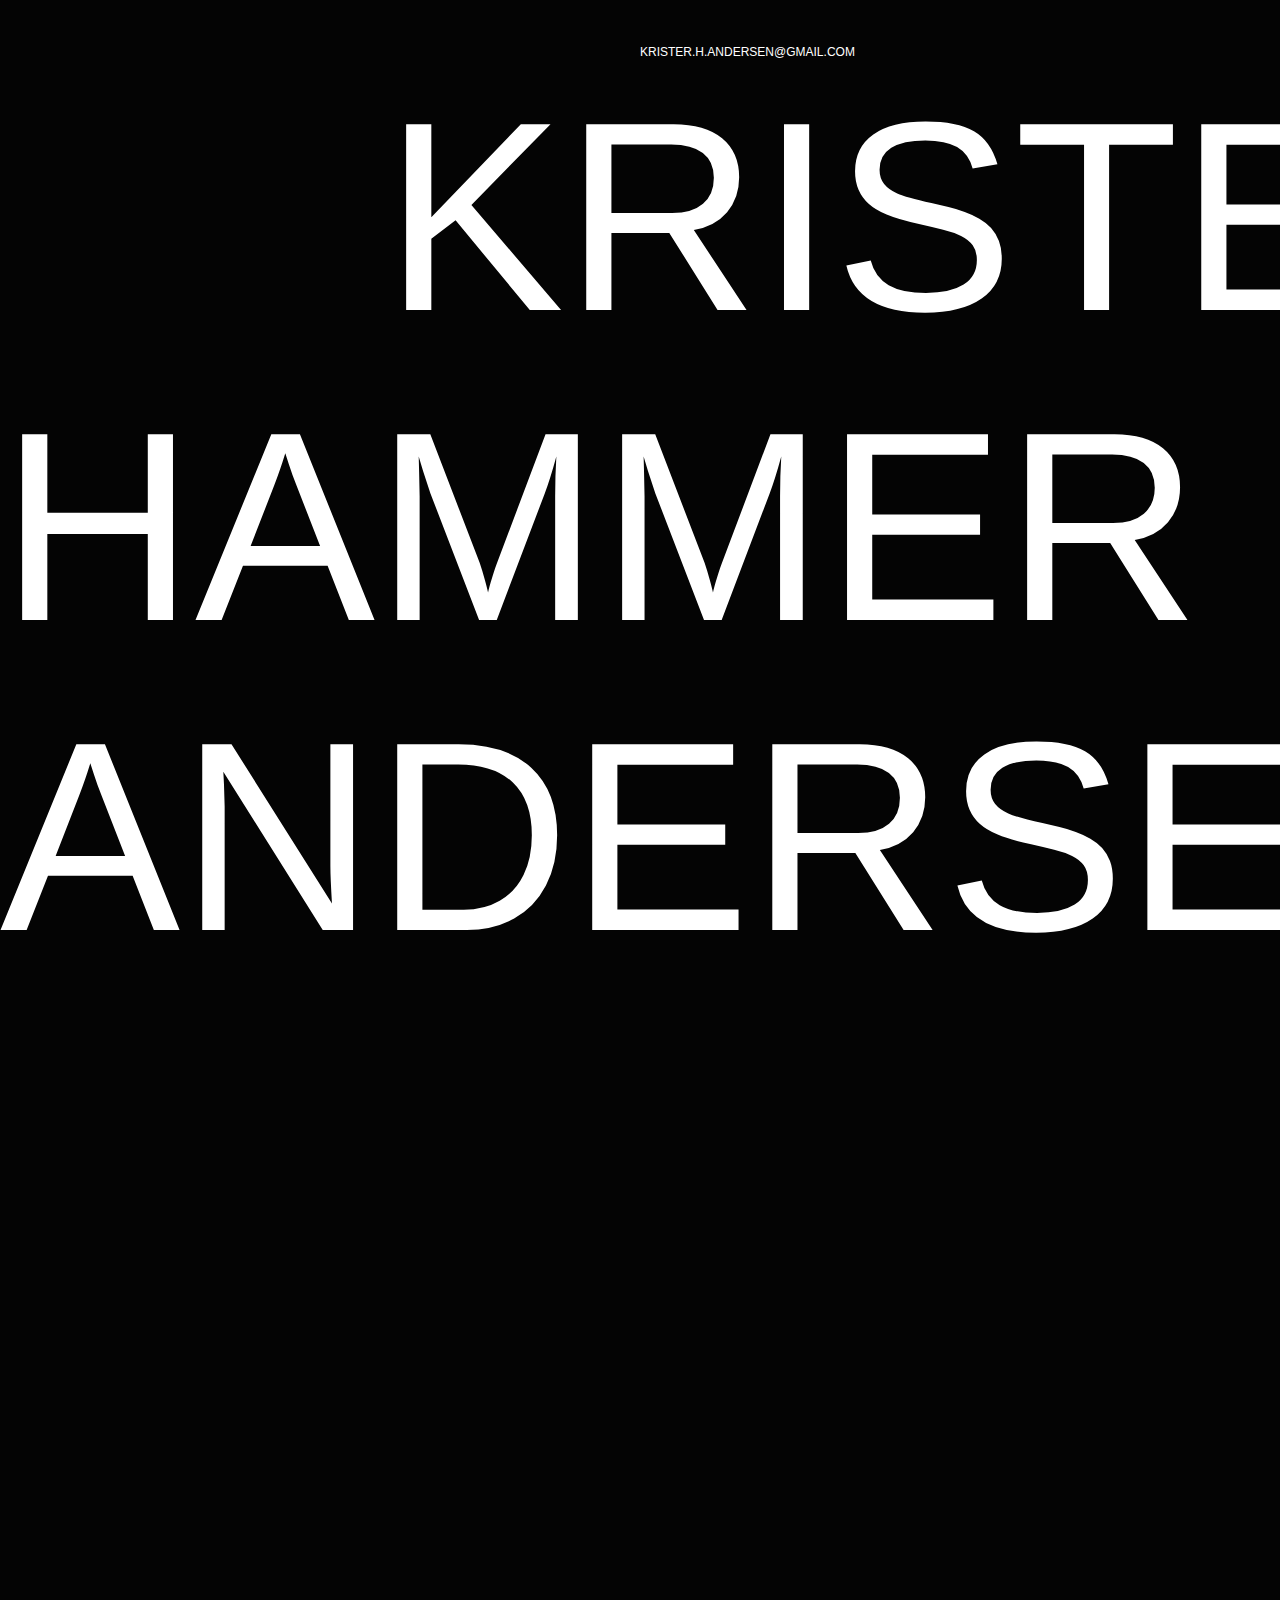
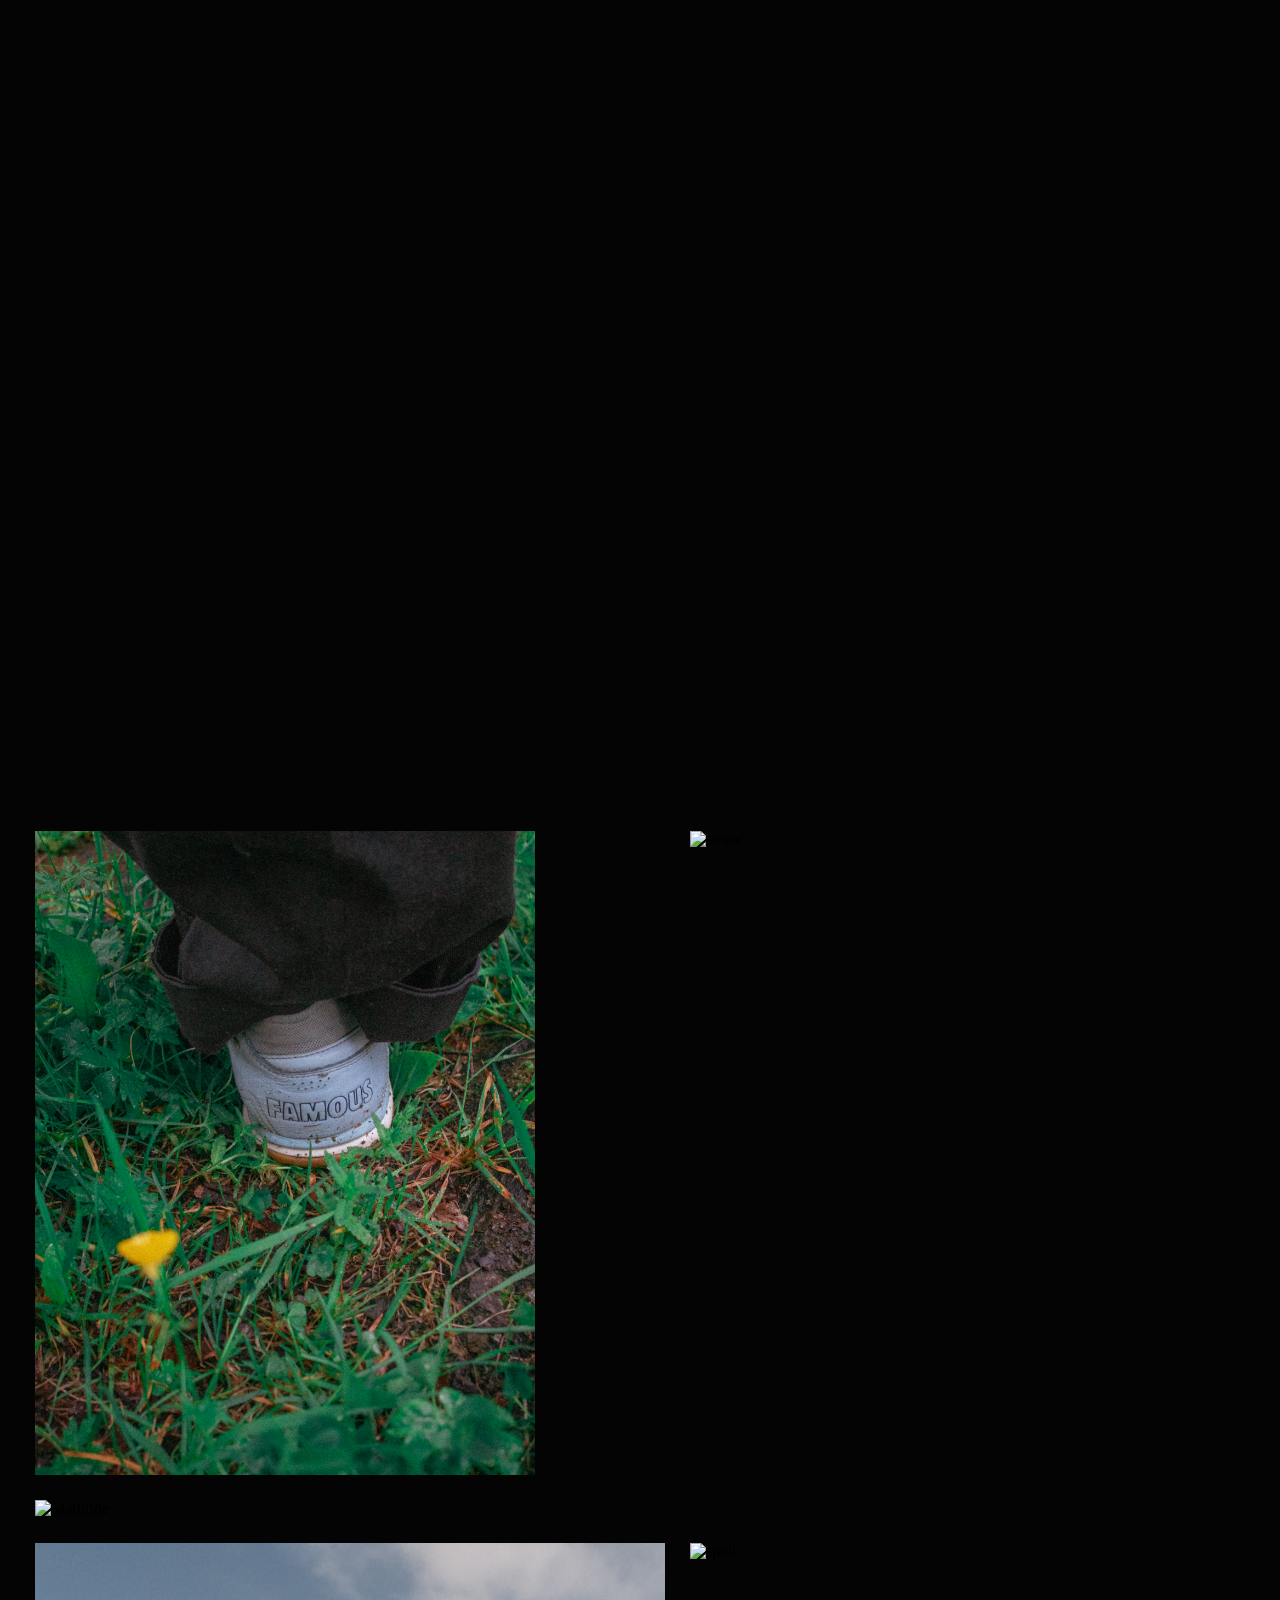
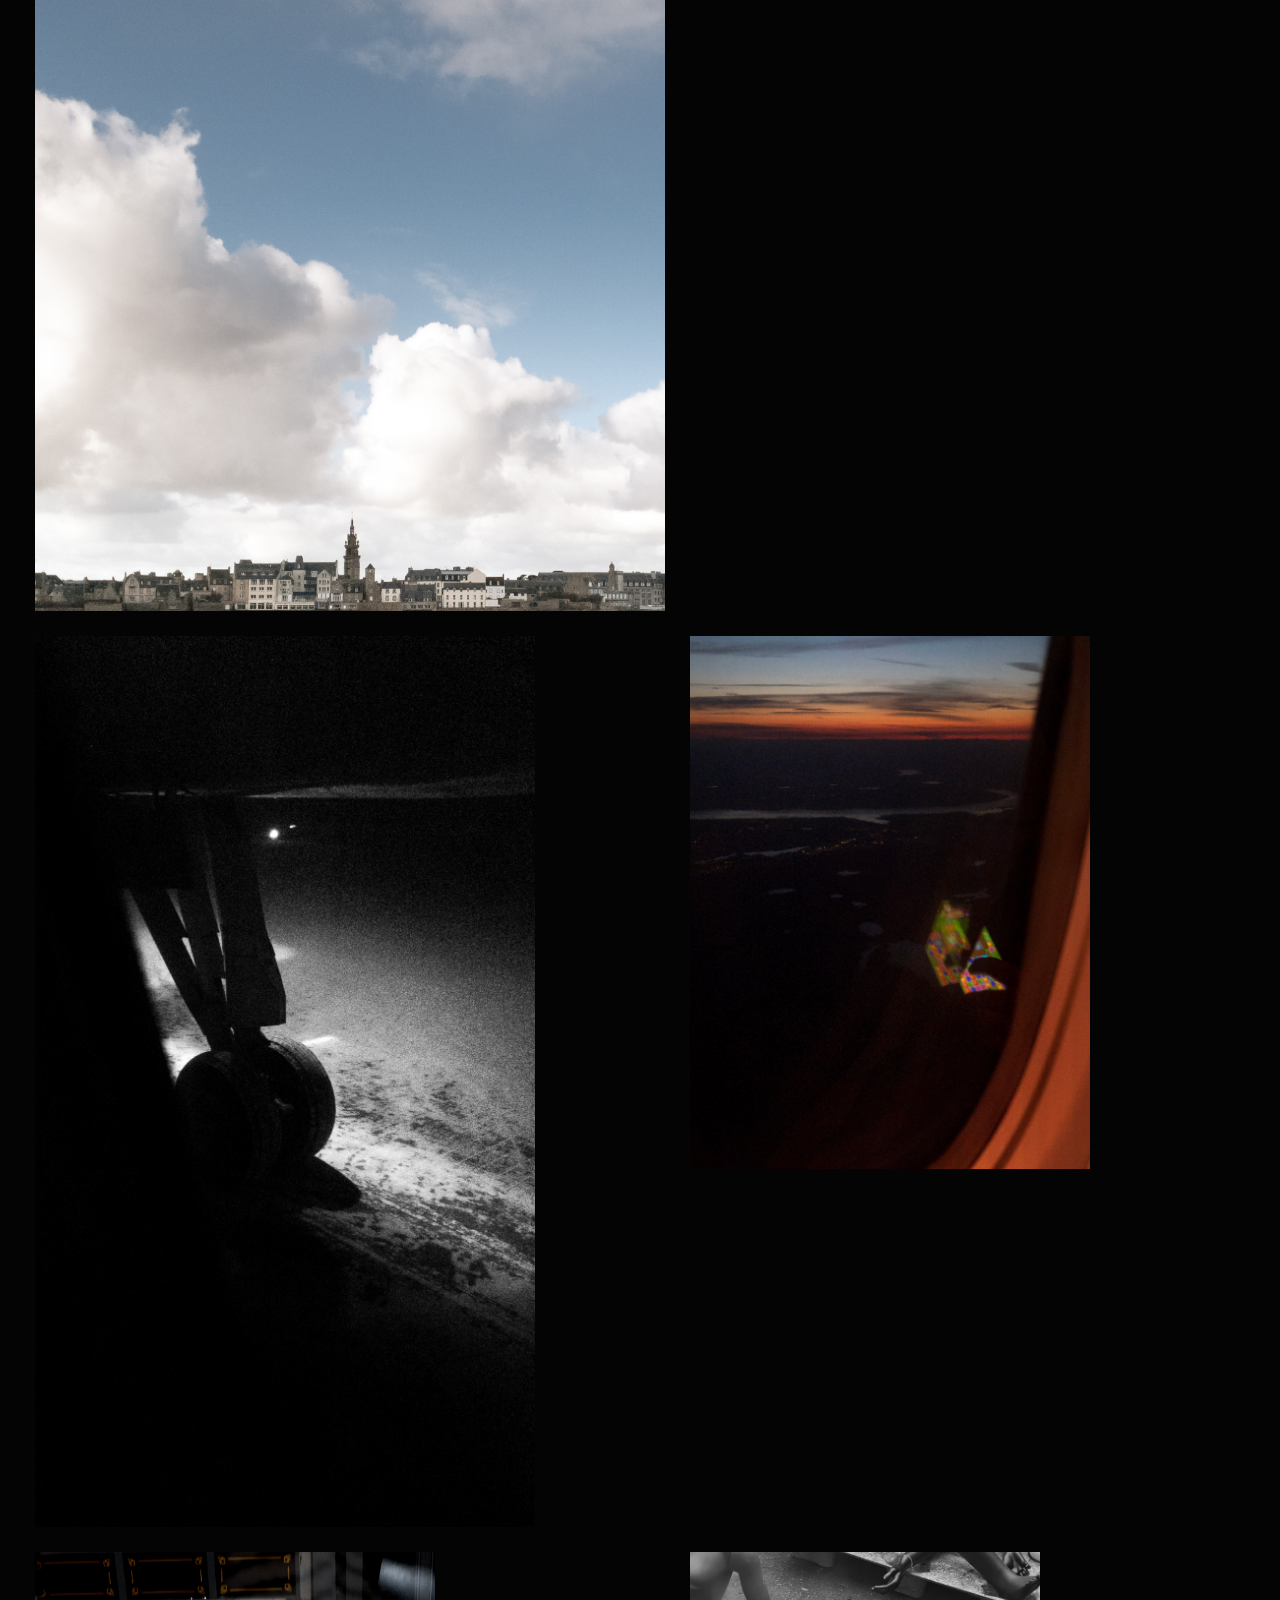
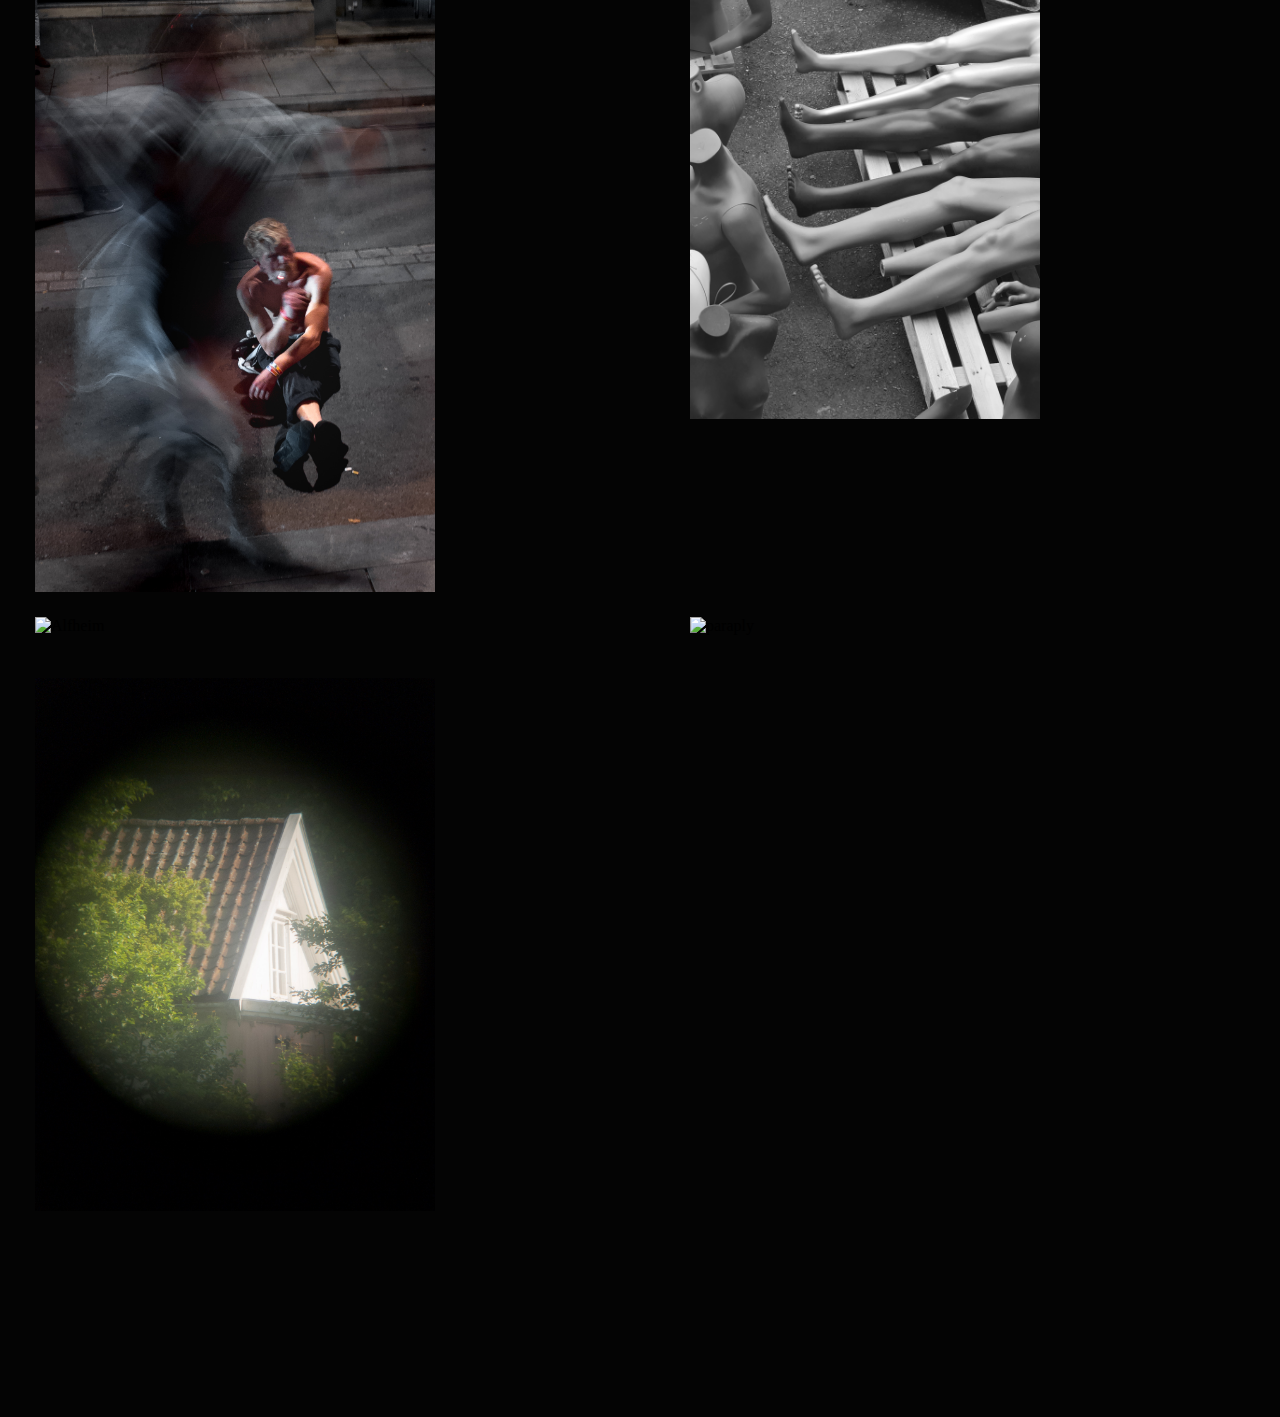
==== index.html @ ce7dee99 "Ny tittelformat, pluss litt flere bilda" ====
<!DOCTYPE html>
<HTML>
<head>
    <Title> Krister Hammer Andersen</Title>
<link rel="stylesheet" href="./main.css"
</head>
<body>
<h3><span class="kontakt">KRISTER.H.ANDERSEN@GMAIL.COM</span></h3>
<h1><span class="tittel">KRISTER HAMMER ANDERSEN</span></h1>
<div class="scroll-left"><span class="body">
  <p>REGISSØR - MANUSFORFATTER - KLIPPER - (FILM)FOTOGRAF - EKLEKT - TROMSØVÆRING - POINT GUARD - MØBELSNEKKER - SØNN - IKON - MENNESKE</p> </span>
  </div>

<div class="enkleremåte">
<iframe width="820" height="422" src="https://www.youtube.com/embed/QifvhBPkFK0" title="YouTube video player" 
frameborder="0" allow="accelerometer; autoplay; clipboard-write; encrypted-media; gyroscope; picture-in-picture" allowfullscreen></iframe>
</div>

<div class="reddbarnamedbrødtekst">
<span class="body">Regi og Manus: Krister Hammer Andersen</span><br>
<span class="body">Produsent: Vegard Billing og Maria Simonsen</span><br>
<span class="body">DP og grade:Jesper Edwin Vigander</span><br>
<span class="body">Klipp: My Walther </span><br>
<span class="body">Post-lyd: Ole Torstein Hovig</span>
</div>

<div class="midnattsol">
    <iframe width="820" height="422" src="https://www.youtube.com/embed/LkzXeaQ1OM4" title="YouTube video player" frameborder="0" 
    allow="accelerometer; autoplay; clipboard-write; encrypted-media; gyroscope; picture-in-picture" allowfullscreen></iframe>

    <div class="midnattsolbrødtekst">
<span class="body">Regi og Mannus: Krister Hammer Andersen</span><br>
<span class="body">Produsent: Maria Simonsen</span><br>
<span class="body">DP og grade: Jesper Edwin Vigander</span><br>
<span class="body">Klipp: Vegard Billing </span><br>
<span class="body">Lyd: Ole Torstein Hovig og Haakon Løkka </span>
</div>
</div>
<div class="image-grid">
  <img src="IMG_4016.jpg" alt="famous" width="500" height="auto">
  <img src="20220627_005853.jpg" alt="sinna" width="483" height="auto">
  <img src="20220627_002809 (1).jpg" alt="dressur" width="500" height="auto">
  <img src="LRM_EXPORT_16345598473106_20190402_150302316.jpeg" alt="Mathilde" width="503" height="auto"><br>
  <img src="IMG_0259.jpg" alt="busstopp" width="445" height="auto">
  <img src="LRM_EXPORT_83339671278611_20190405_094047632.jpg" alt="Wes" width="630" height="auto">
  <img src="20210308_140714.jpg" alt="speil" width="500" height="auto">
  <img src="IMG_9901-Edit.jpg" alt="drage" width="420" height="auto">
  <img src="LRM_EXPORT_495922951987632_20190308_220706853.jpeg" alt="flyben" width="500" height="auto">
  <img src="20210829_212802.jpg" alt="candy crush" width="400" height="auto">
  <img src="20201018_163207.jpg" alt="Miniatyr" width="380" height="auto">
  <img src="20210925_231227.jpg" alt="hobo" width="400" height="auto">
  <img src="20210226_152146.jpg" alt="legs" width="350" height="auto">
  <img src="20221008_190607.jpg" alt="HMI" width="400" height="auto">
  <img src="20190502_003629.jpg" alt="Alfheim" width="500" height="auto">
  <img src="20220628_022037 (1).jpg" alt="paraply" width="600" height="auto"><br>
  <br><img src="20210608_175548.jpg" alt="kikkert" width="400" height="auto"><br>
  <img src="LRM_EXPORT_1020357713055902_20190917_222008221.jpeg" alt="Persienne" width="400" height="auto">


  
</div>

</body>
</html>
---- main.css ----
body {margin: 0;
    background-color: #040404}

  span.body {font-kerning: none;font: 13.0px 'helvetica'; color: #ffff}
  span.fagfunk {font: 11.0px 'Helvetica'; font-kerning: none; color: #ffff}
  span.tittel {font-kerning: none;font: 270.0px 'HELVETICA'; color: #ffff; margin-left: 30%; margin-top: 10px;}
  span.kontakt {font-kerning: none;font: 12.0px 'HELVETICA'; color: #ffff; position: relative; top: 20px; left: 50%;}

  .scroll-left {
    top: 930px;
    left: 0px;
    height: 50px;
    border: black;
    width: 1610px;	
    overflow:auto;
    position: absolute;
   }
   .scroll-left p {
    position: absolute;
    width: 100%;
    height: 100%;
    margin: 0;
    line-height: 50px;
    text-align: center;
    color: white;
    /* Starting position */
    -moz-transform:translateX(100%);
    -webkit-transform:translateX(100%);	
    transform:translateX(100%);
    /* Apply animation to this element */	
    -moz-animation: scroll-left 35s linear infinite;
    -webkit-animation: scroll-left 35s linear infinite;
    animation: scroll-left 35s linear infinite;
   }
   /* Move it (define the animation) */
   @-moz-keyframes scroll-left {
    0%   { -moz-transform: translateX(100%); }
    100% { -moz-transform: translateX(-100%); }
   }
   @-webkit-keyframes scroll-left {
    0%   { -webkit-transform: translateX(100%); }
    100% { -webkit-transform: translateX(-100%); }
   }
   @keyframes scroll-left {
    0%   { 
    -moz-transform: translateX(100%); /* Browser bug fix */
    -webkit-transform: translateX(100%); /* Browser bug fix */
    transform: translateX(100%); 		
    }
    100% { 
    -moz-transform: translateX(-100%); /* Browser bug fix */
    -webkit-transform: translateX(-100%); /* Browser bug fix */
    transform: translateX(-100%); 
    }
   }



   .reddbarnamedbrødtekst {
    position: relative;
    top: 10px;
    right: 1300px;
    text-align: right;
  }
  .enkleremåte {
position: relative;
top: 100px;
left: 500px;
}



.midnattsol {
position: relative;
top: 250px;
left: 500px;
}

.midnattsolbrødtekst {
position: absolute;
top: 320px;
left: 850px;
text-align: left;
}
.image-grid{
    position: absolute;
    margin-top: 450px;
    margin-left: 10px;
--gap: 25px;
--num-cols: 3;

box-sizing: border-box;
padding: var(--gap);

display:grid;
grid-template-columns: repeat(var(--num-cols), 1fr);
grid-auto-rows: var(--row-height);
gap: var(--gap);
}

.image-grid > img {
    height: auto;
    object-fit: cover;
}
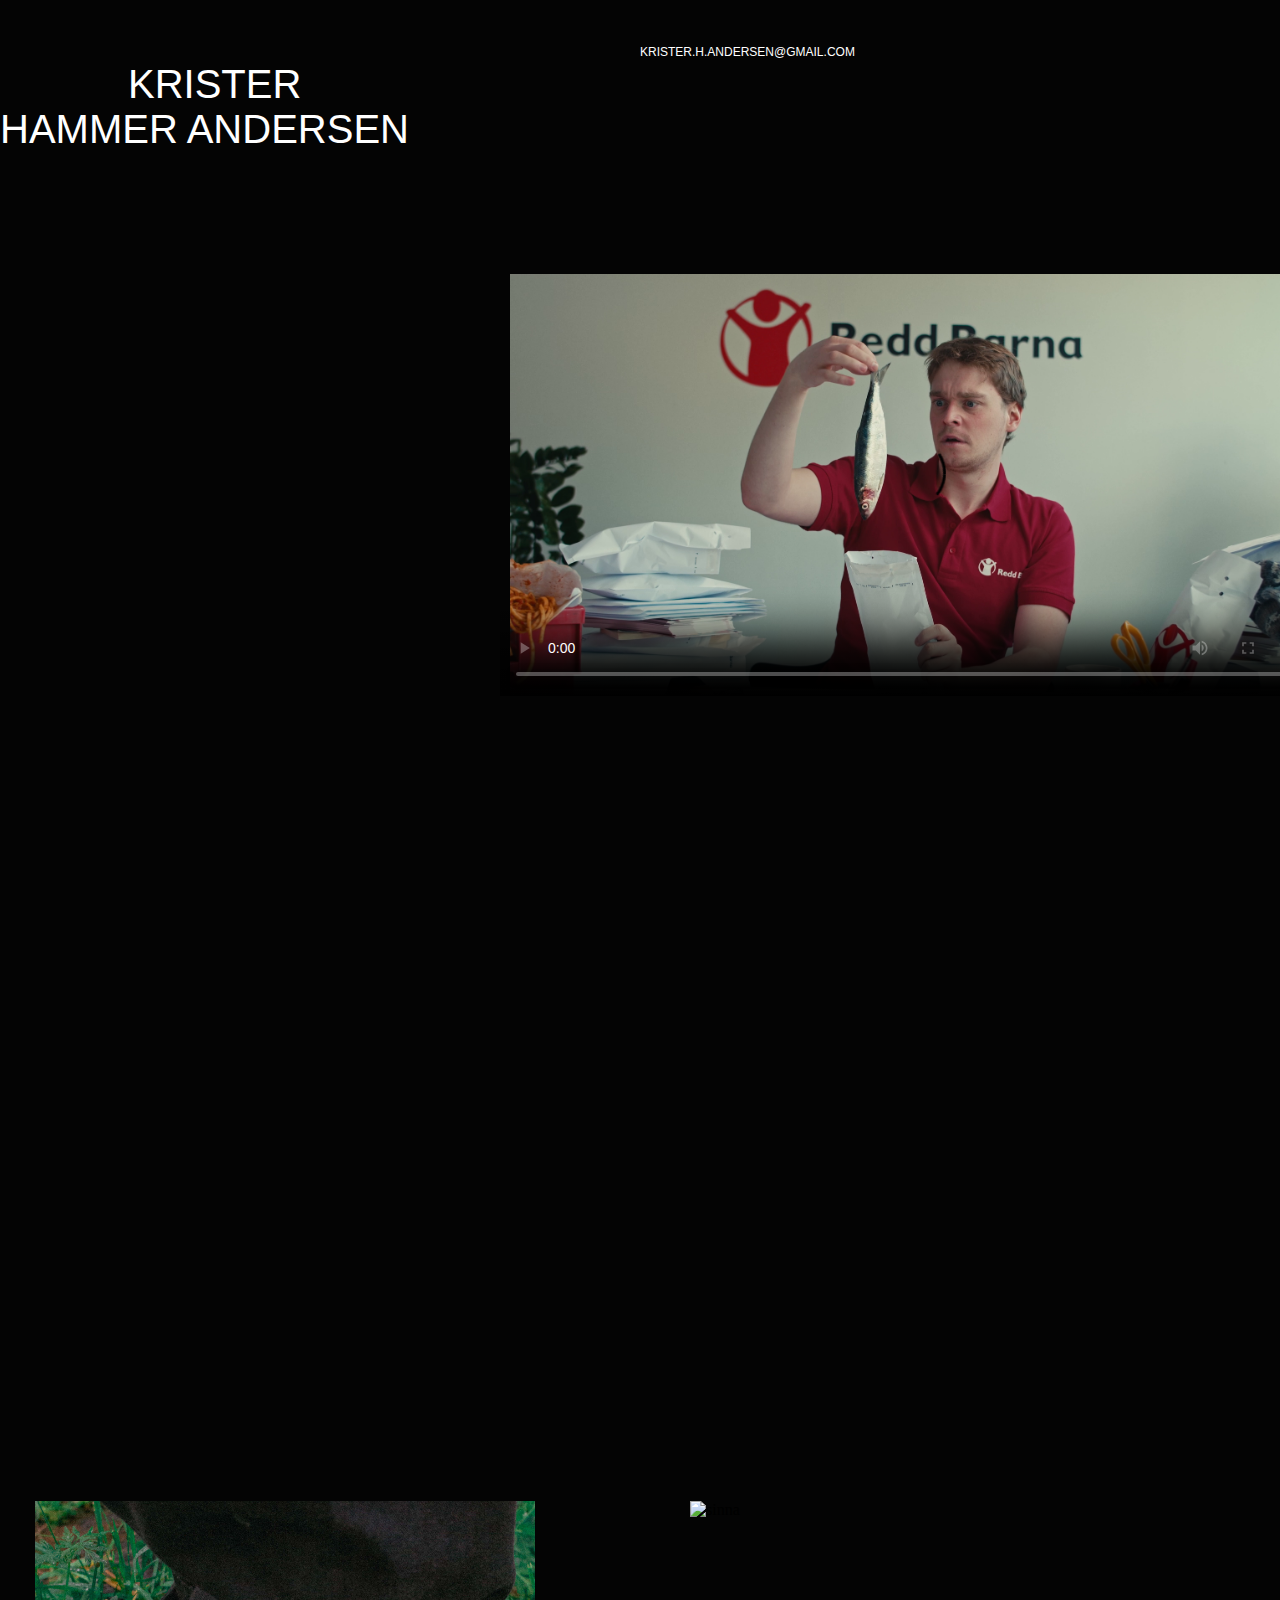
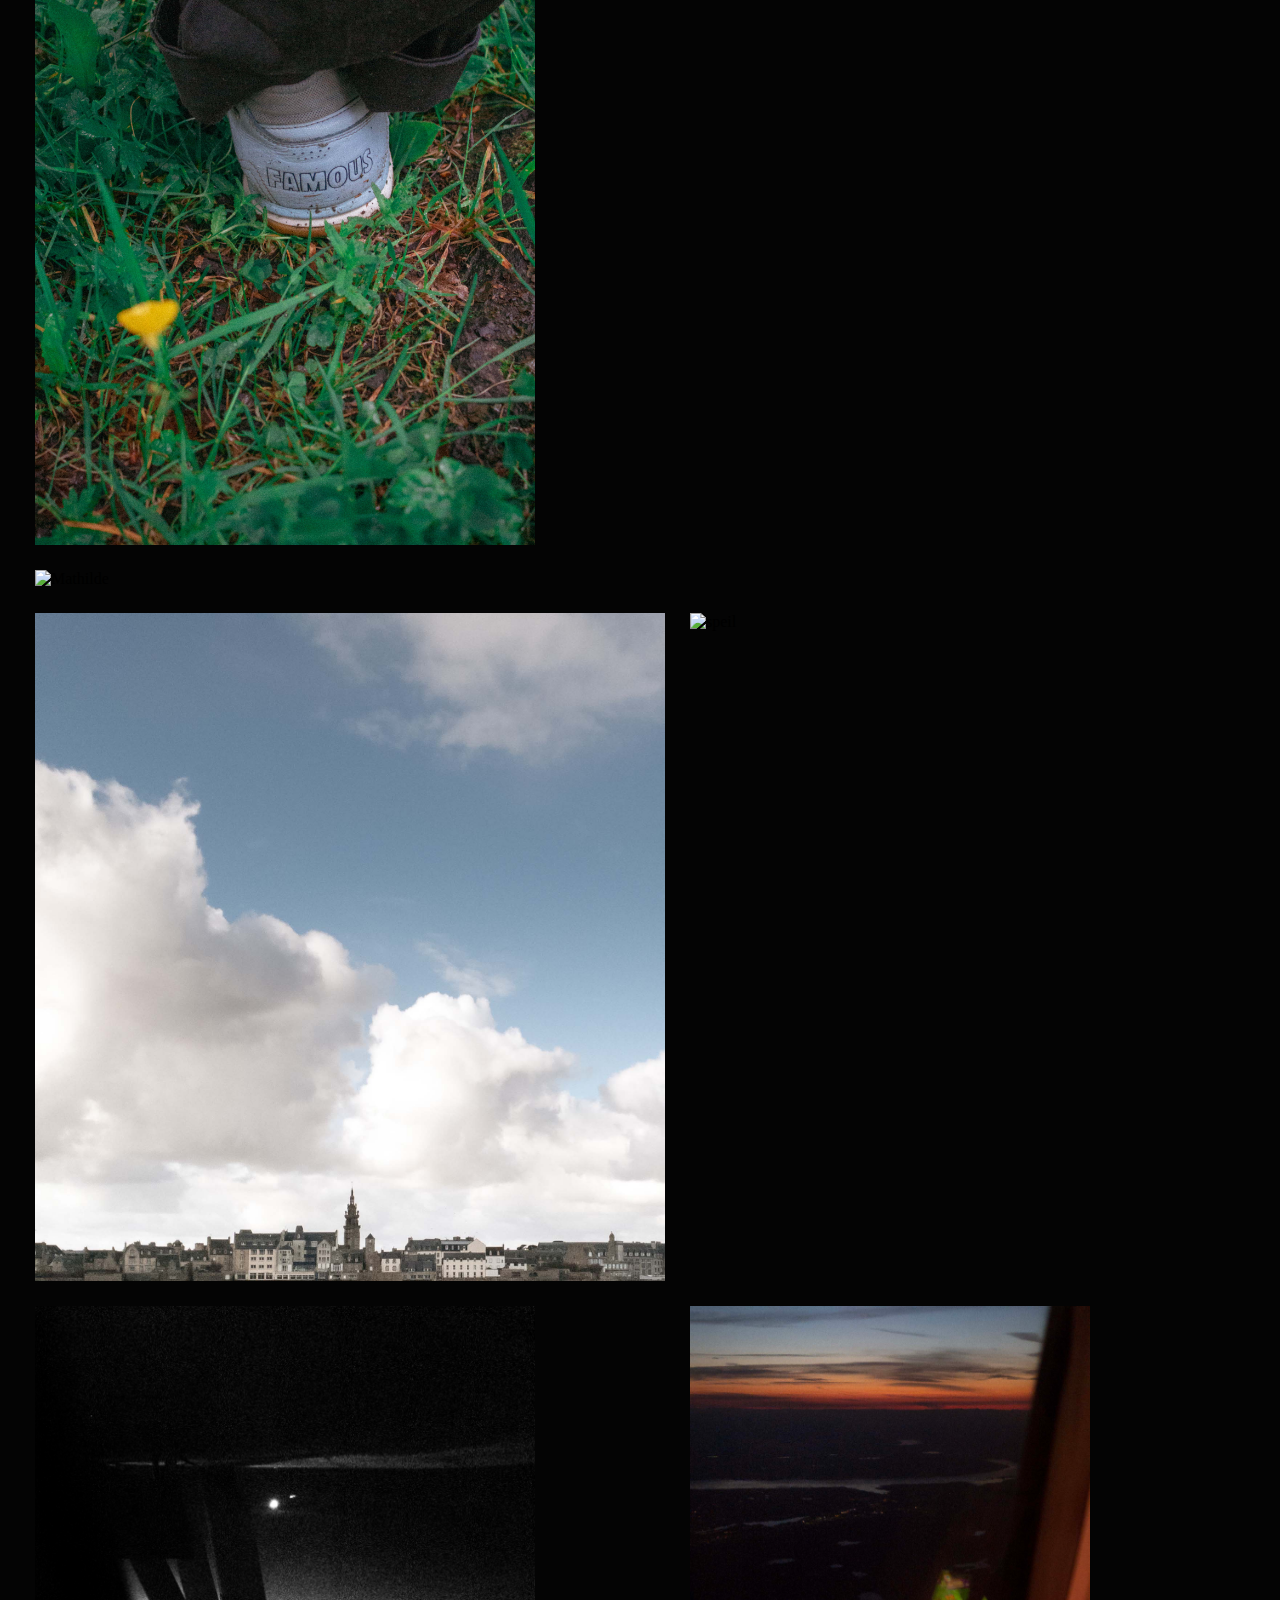
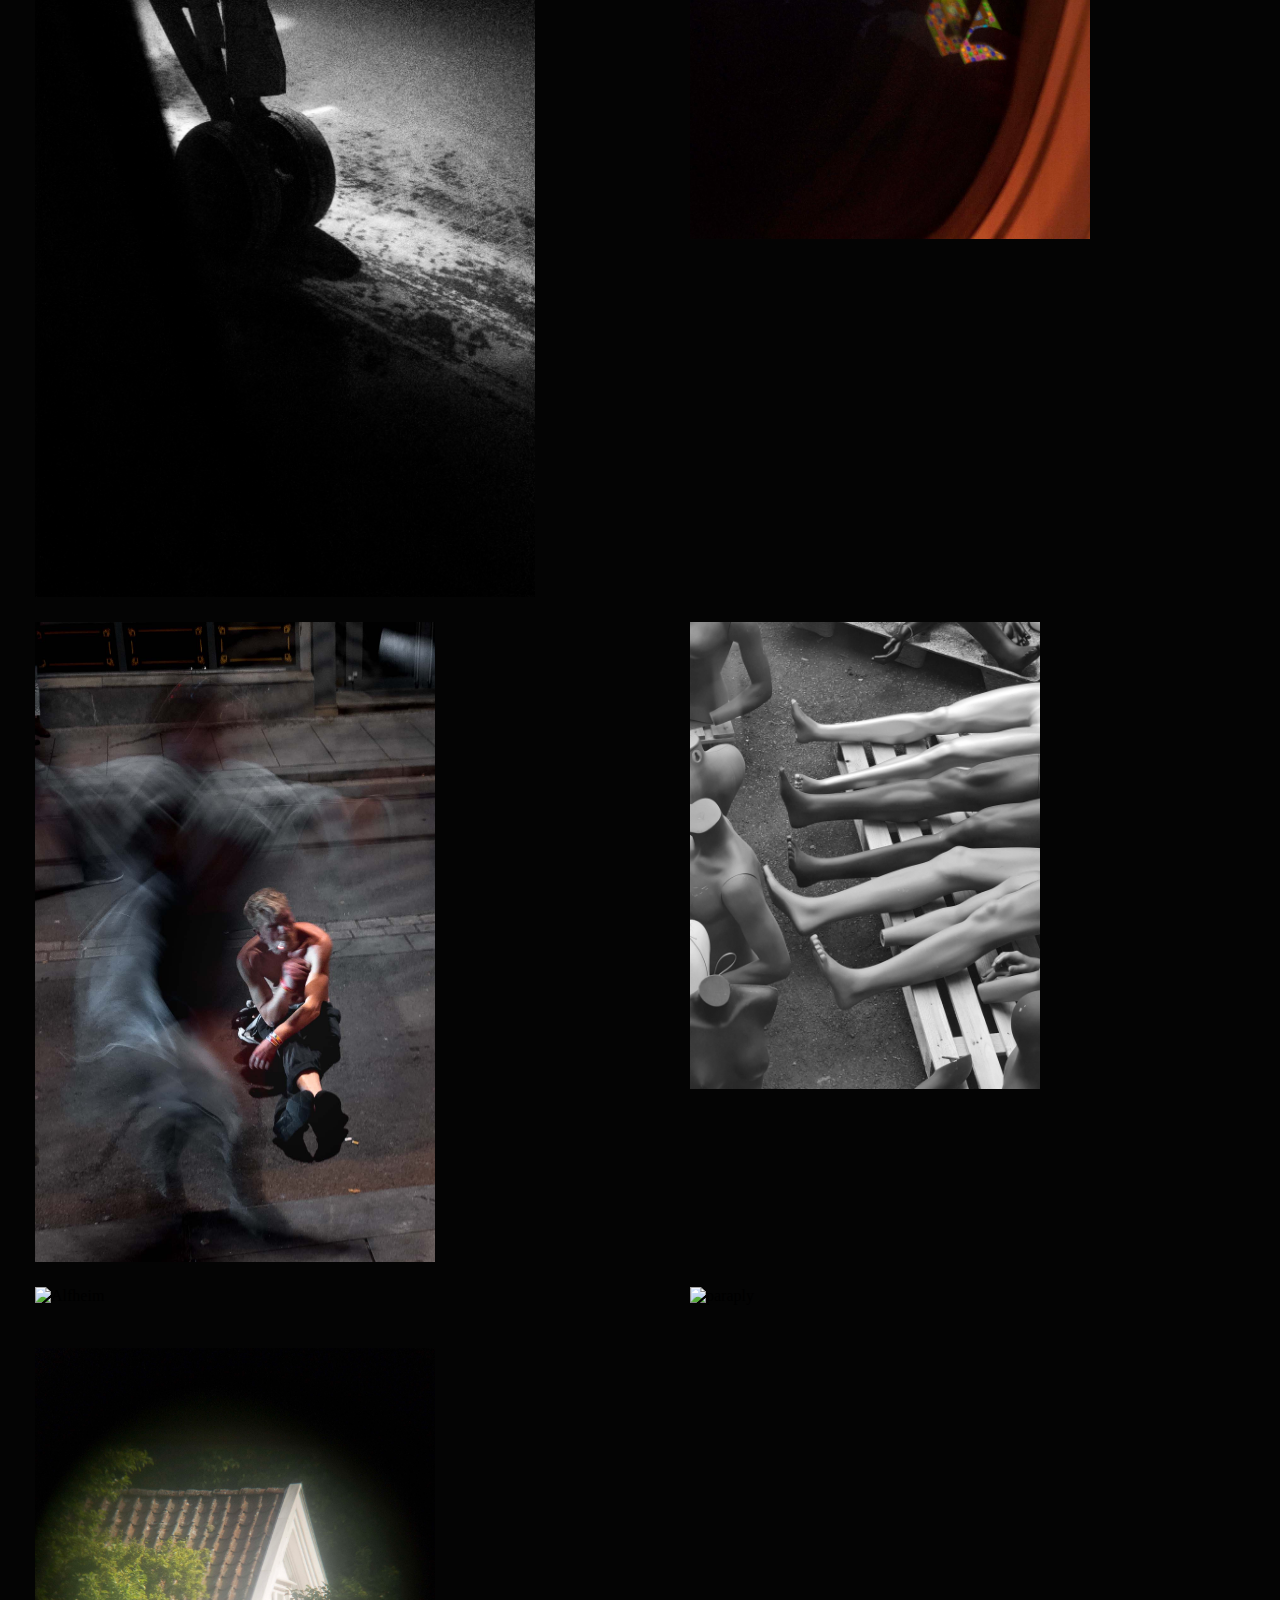
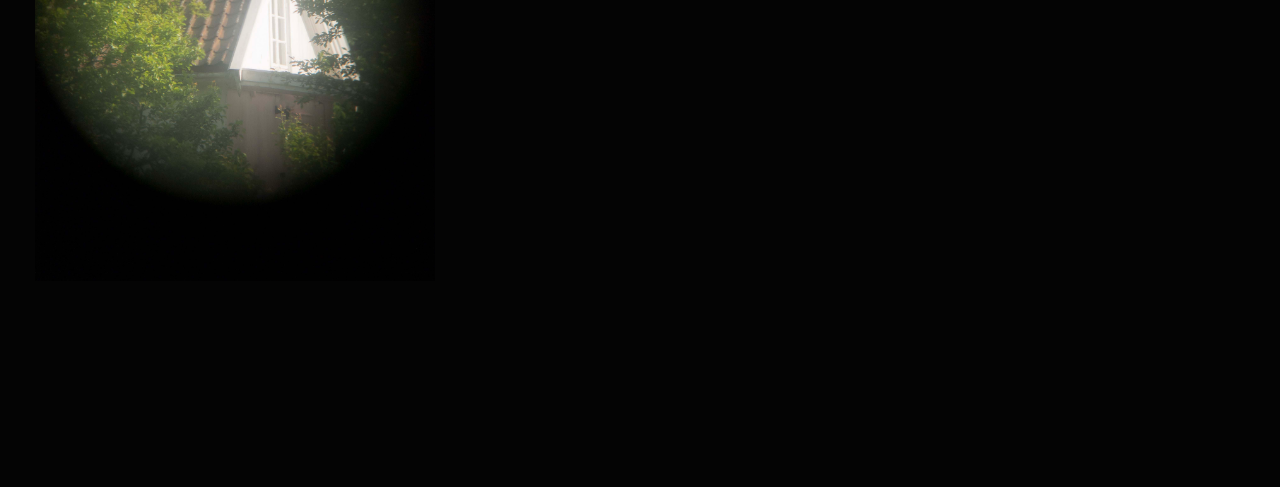
==== commit fdcff500: "mindre tittel, thumbnailjustering" ====
--- a/index.html
+++ b/index.html
@@ -6,17 +6,20 @@
 </head>
 <body>
 <h3><span class="kontakt">KRISTER.H.ANDERSEN@GMAIL.COM</span></h3>
-<h1><span class="tittel">KRISTER HAMMER ANDERSEN</span></h1>
+<h1><span class="tittel">KRISTER <br>HAMMER ANDERSEN</span></h1>
 <div class="scroll-left"><span class="body">
   <p>REGISSØR - MANUSFORFATTER - KLIPPER - (FILM)FOTOGRAF - EKLEKT - TROMSØVÆRING - POINT GUARD - MØBELSNEKKER - SØNN - IKON - MENNESKE</p> </span>
   </div>
 
 <div class="enkleremåte">
-<iframe width="820" height="422" src="https://www.youtube.com/embed/QifvhBPkFK0" title="YouTube video player" 
-frameborder="0" allow="accelerometer; autoplay; clipboard-write; encrypted-media; gyroscope; picture-in-picture" allowfullscreen></iframe>
+  <video width="820" height="422" poster="vlcsnap-2022-01-07-15h34m42s513.png" controls>
+    <source src="reddbarna.mp4" type="video/mp4">
+  Your browser does not support the video tag.
+  </video>
+</div>
 </div>
 
-<div class="reddbarnamedbrødtekst">
+<div class="reddbarnabrødtekst">
 <span class="body">Regi og Manus: Krister Hammer Andersen</span><br>
 <span class="body">Produsent: Vegard Billing og Maria Simonsen</span><br>
 <span class="body">DP og grade:Jesper Edwin Vigander</span><br>
@@ -55,9 +58,6 @@
   <img src="20220628_022037 (1).jpg" alt="paraply" width="600" height="auto"><br>
   <br><img src="20210608_175548.jpg" alt="kikkert" width="400" height="auto"><br>
   <img src="LRM_EXPORT_1020357713055902_20190917_222008221.jpeg" alt="Persienne" width="400" height="auto">
-
-
-  
 </div>
 
 </body>
--- a/main.css
+++ b/main.css
@@ -3,11 +3,11 @@
 
   span.body {font-kerning: none;font: 13.0px 'helvetica'; color: #ffff}
   span.fagfunk {font: 11.0px 'Helvetica'; font-kerning: none; color: #ffff}
-  span.tittel {font-kerning: none;font: 270.0px 'HELVETICA'; color: #ffff; margin-left: 30%; margin-top: 10px;}
+  span.tittel {font-kerning: none;font: 40.0px 'HELVETICA'; color: #ffff; margin-left: 10%; margin-top: 10px;}
   span.kontakt {font-kerning: none;font: 12.0px 'HELVETICA'; color: #ffff; position: relative; top: 20px; left: 50%;}
 
   .scroll-left {
-    top: 930px;
+    top: 170px;
     left: 0px;
     height: 50px;
     border: black;
@@ -54,19 +54,18 @@
     }
    }
 
+  .enkleremåte {
+    position: relative;
+    top: 100px;
+    left: 500px;
+    }
 
-
-   .reddbarnamedbrødtekst {
-    position: relative;
-    top: 10px;
+   .reddbarnabrødtekst {
+    position: absolute;
+    top: 580px;
     right: 1300px;
     text-align: right;
   }
-  .enkleremåte {
-position: relative;
-top: 100px;
-left: 500px;
-}
 
 
 
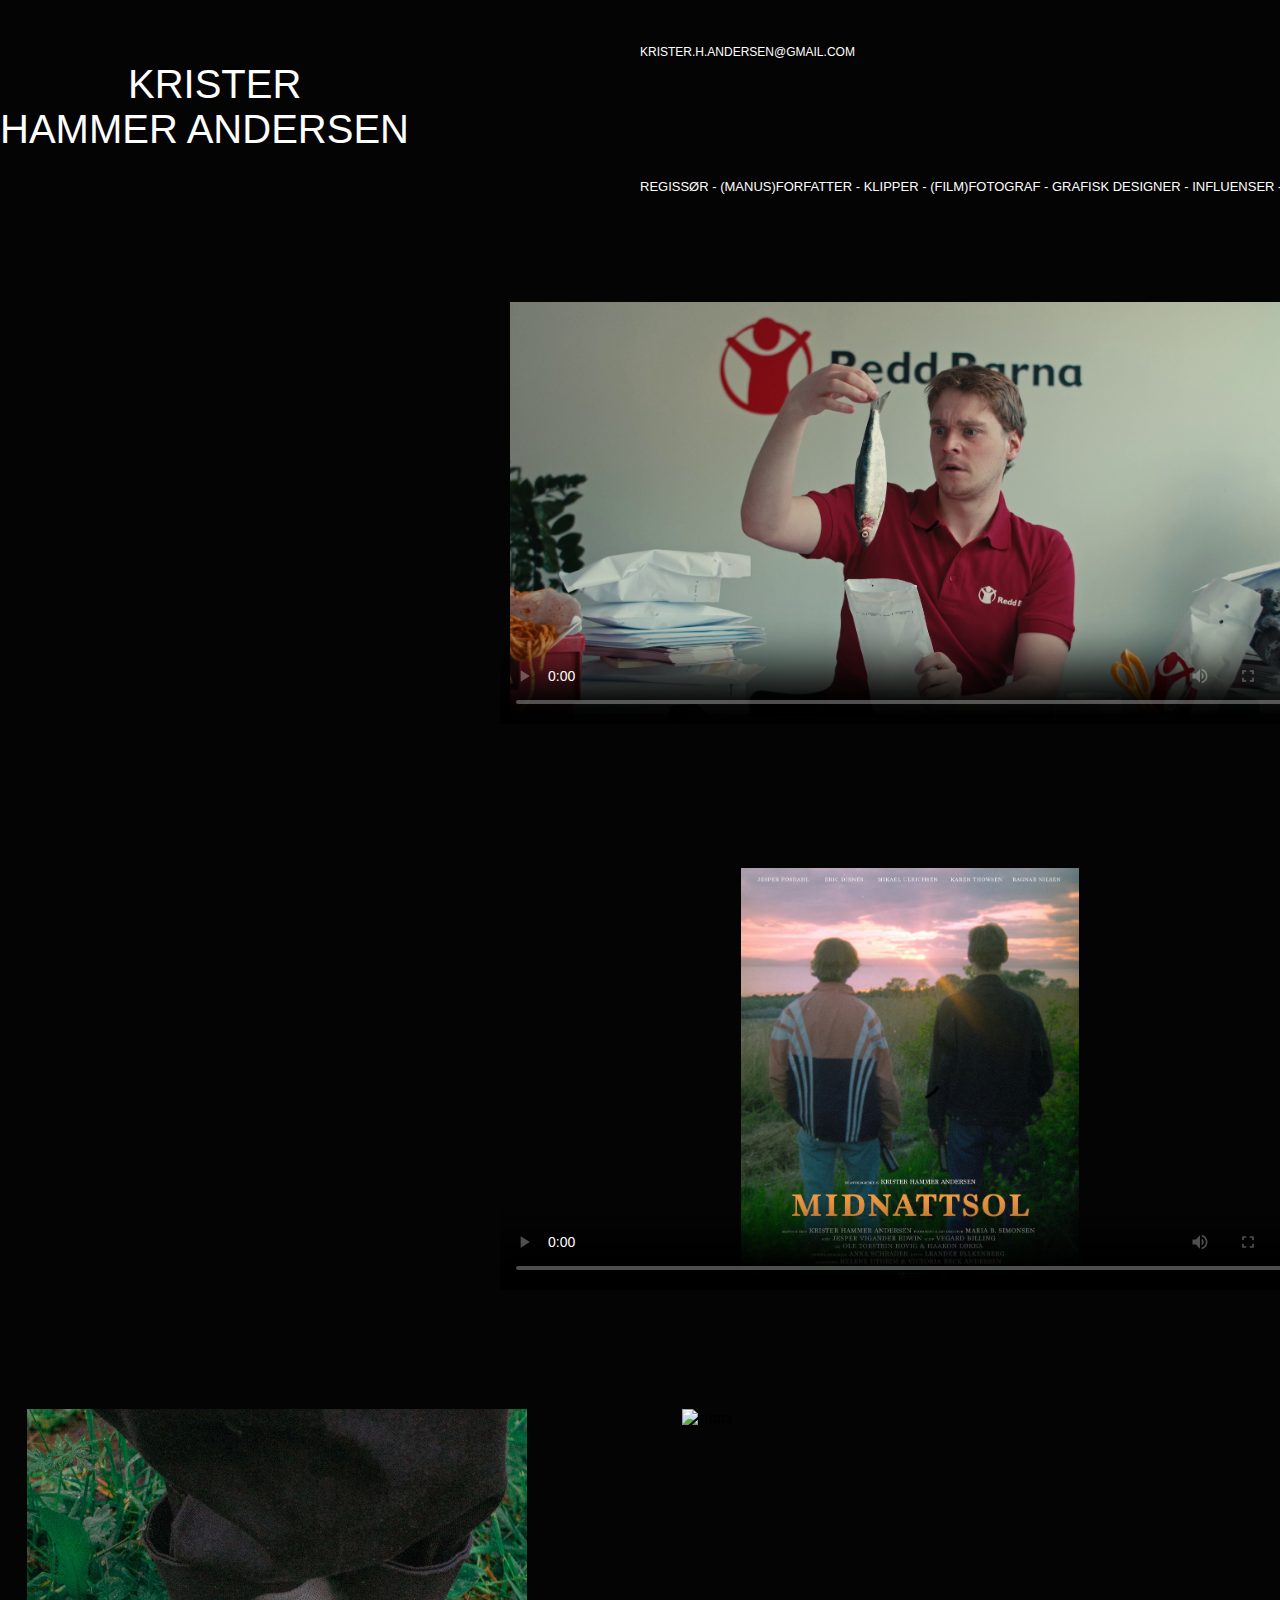
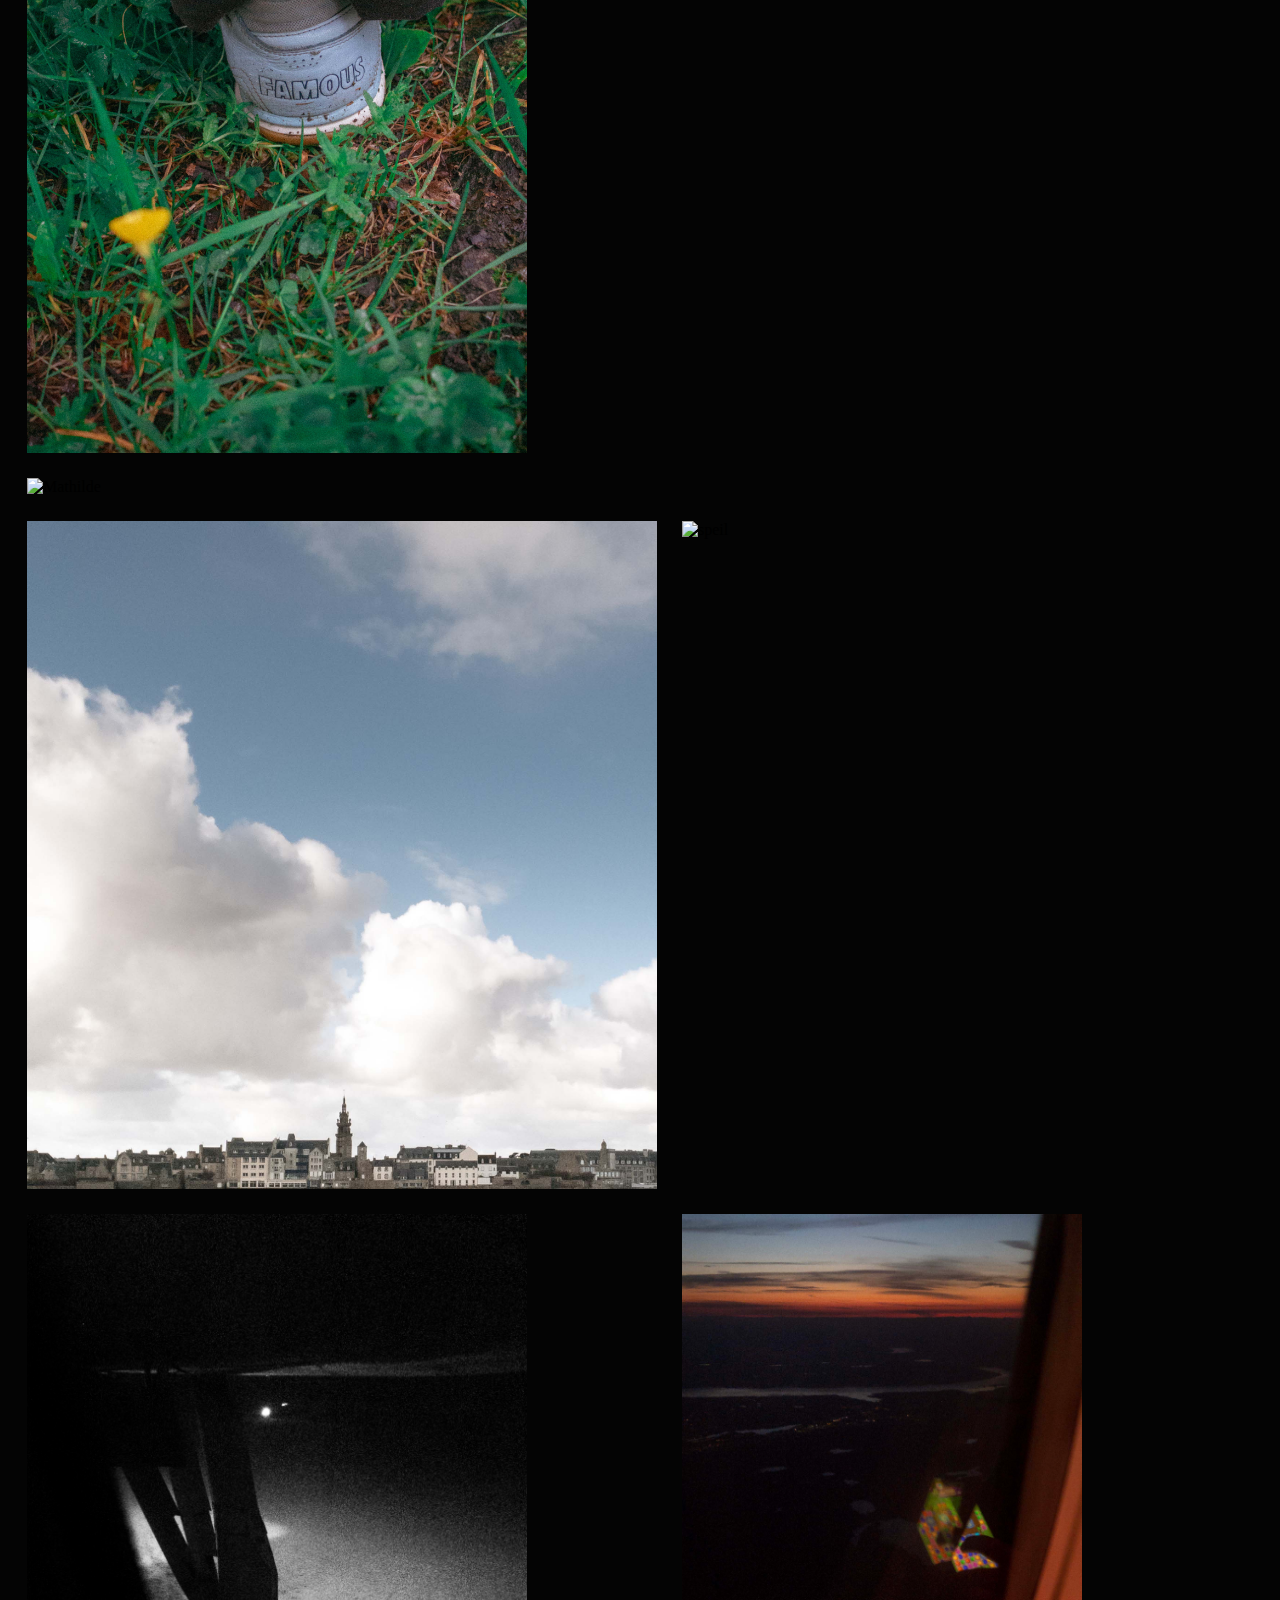
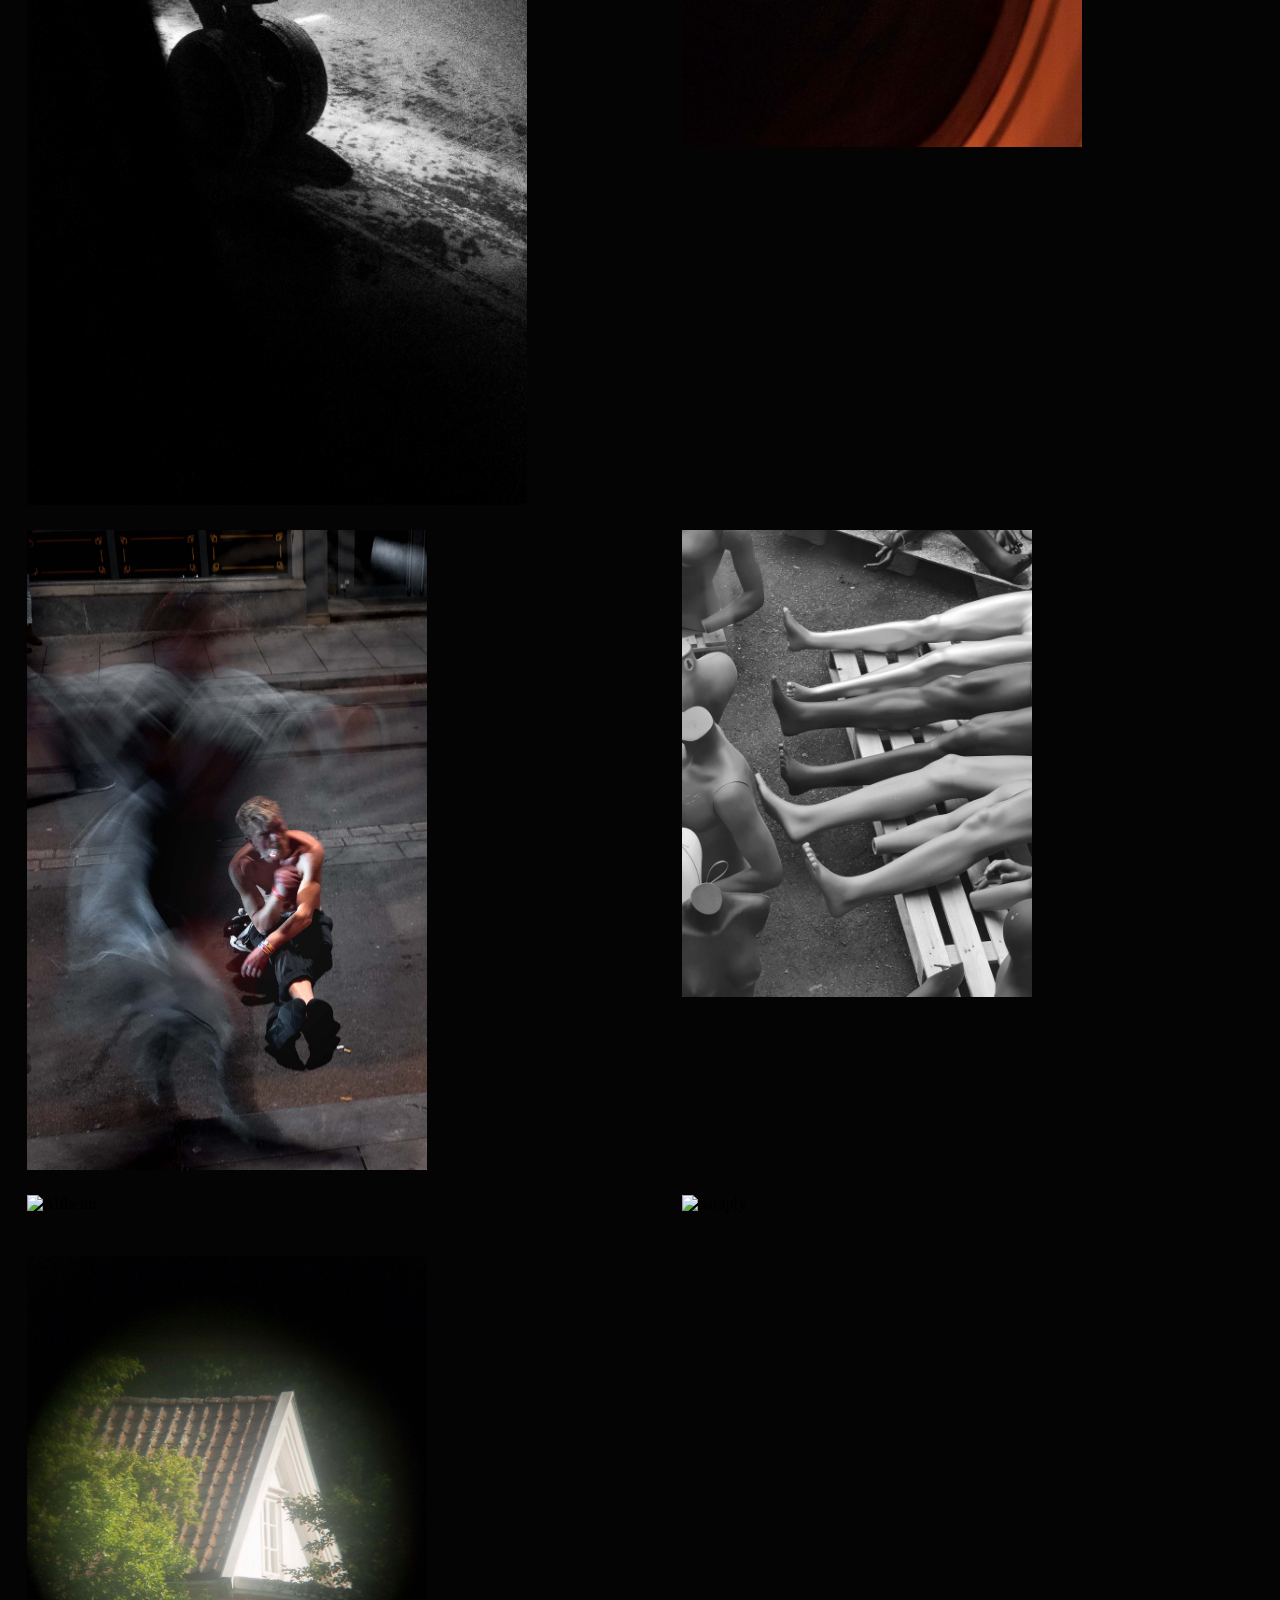
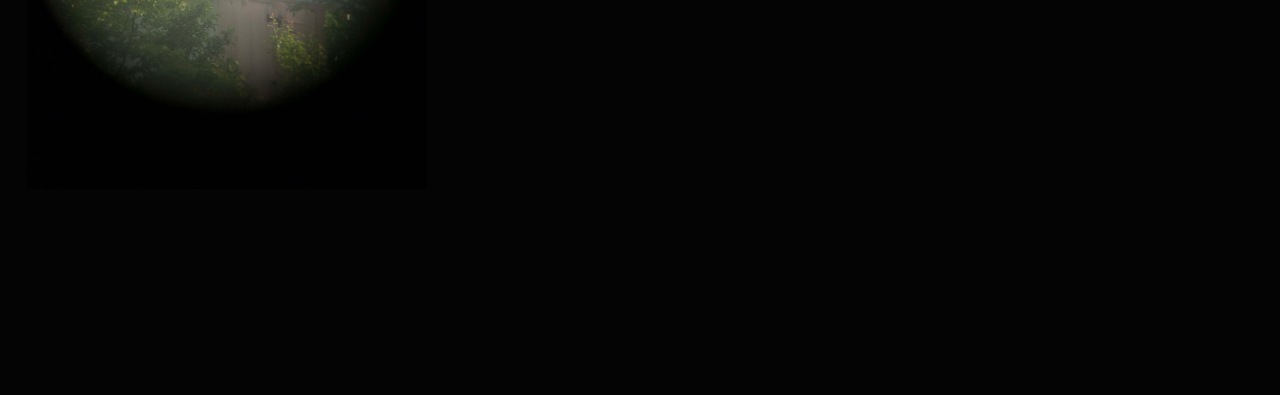
==== commit cc7f0c65: "lagt til meny, og underkategorier" ====
--- a/index.html
+++ b/index.html
@@ -2,13 +2,17 @@
 <HTML>
 <head>
     <Title> Krister Hammer Andersen</Title>
-<link rel="stylesheet" href="./main.css"
+<link rel="stylesheet" href="./main.css">
+<meta name="viewport" content="width=device-width, initial-scale=1.0">
+<meta name="author" content="Krister Hammer Andersen">
 </head>
 <body>
-<h3><span class="kontakt">KRISTER.H.ANDERSEN@GMAIL.COM</span></h3>
+<h3><span class="kontakt">KRISTER.H.ANDERSEN@GMAIL.COM </span></h3>
 <h1><span class="tittel">KRISTER <br>HAMMER ANDERSEN</span></h1>
-<div class="scroll-left"><span class="body">
-  <p>REGISSØR - MANUSFORFATTER - KLIPPER - (FILM)FOTOGRAF - EKLEKT - TROMSØVÆRING - POINT GUARD - MØBELSNEKKER - SØNN - IKON - MENNESKE</p> </span>
+<div class="meny"><span class="body">
+  <p><a href="regissør.html">REGISSØR</a> - <a href="forfatter.html"> (MANUS)FORFATTER </a> - 
+    <a href="klipper.html">KLIPPER</a> - <a href="fotograf.html">(FILM)FOTOGRAF</a> - <a href="grafiskdesigner.html">GRAFISK DESIGNER</a>
+     - <a href="https://www.instagram.com/krister0/">INFLUENSER</a> - <a href="https://goo.gl/maps/Xd2j42wzSduBuhFz9"> TROMSØVÆRING</a> - POINT GUARD </p> </span>
   </div>
 
 <div class="enkleremåte">
@@ -28,8 +32,10 @@
 </div>
 
 <div class="midnattsol">
-    <iframe width="820" height="422" src="https://www.youtube.com/embed/LkzXeaQ1OM4" title="YouTube video player" frameborder="0" 
-    allow="accelerometer; autoplay; clipboard-write; encrypted-media; gyroscope; picture-in-picture" allowfullscreen></iframe>
+        <video width="820" height="422" poster="postermidnatt.jpg" controls>
+          <source src="midnattsol.mp4" type="video/mp4">
+        </video>
+</div>
 
     <div class="midnattsolbrødtekst">
 <span class="body">Regi og Mannus: Krister Hammer Andersen</span><br>
@@ -38,27 +44,26 @@
 <span class="body">Klipp: Vegard Billing </span><br>
 <span class="body">Lyd: Ole Torstein Hovig og Haakon Løkka </span>
 </div>
-</div>
 <div class="image-grid">
-  <img src="IMG_4016.jpg" alt="famous" width="500" height="auto">
-  <img src="20220627_005853.jpg" alt="sinna" width="483" height="auto">
-  <img src="20220627_002809 (1).jpg" alt="dressur" width="500" height="auto">
-  <img src="LRM_EXPORT_16345598473106_20190402_150302316.jpeg" alt="Mathilde" width="503" height="auto"><br>
-  <img src="IMG_0259.jpg" alt="busstopp" width="445" height="auto">
-  <img src="LRM_EXPORT_83339671278611_20190405_094047632.jpg" alt="Wes" width="630" height="auto">
-  <img src="20210308_140714.jpg" alt="speil" width="500" height="auto">
-  <img src="IMG_9901-Edit.jpg" alt="drage" width="420" height="auto">
-  <img src="LRM_EXPORT_495922951987632_20190308_220706853.jpeg" alt="flyben" width="500" height="auto">
-  <img src="20210829_212802.jpg" alt="candy crush" width="400" height="auto">
-  <img src="20201018_163207.jpg" alt="Miniatyr" width="380" height="auto">
-  <img src="20210925_231227.jpg" alt="hobo" width="400" height="auto">
-  <img src="20210226_152146.jpg" alt="legs" width="350" height="auto">
-  <img src="20221008_190607.jpg" alt="HMI" width="400" height="auto">
-  <img src="20190502_003629.jpg" alt="Alfheim" width="500" height="auto">
-  <img src="20220628_022037 (1).jpg" alt="paraply" width="600" height="auto"><br>
-  <br><img src="20210608_175548.jpg" alt="kikkert" width="400" height="auto"><br>
-  <img src="LRM_EXPORT_1020357713055902_20190917_222008221.jpeg" alt="Persienne" width="400" height="auto">
-</div>
+    <img src="IMG_4016.jpg" alt="famous" width="500" height="auto">
+    <img src="20220627_005853.jpg" alt="sinna" width="483" height="auto">
+    <img src="20220627_002809 (1).jpg" alt="dressur" width="500" height="auto">
+    <img src="LRM_EXPORT_16345598473106_20190402_150302316.jpeg" alt="Mathilde" width="503" height="auto"><br>
+    <img src="IMG_0259.jpg" alt="busstopp" width="445" height="auto">
+    <img src="LRM_EXPORT_83339671278611_20190405_094047632.jpg" alt="Wes" width="630" height="auto">
+    <img src="20210308_140714.jpg" alt="speil" width="500" height="auto">
+    <img src="IMG_9901-Edit.jpg" alt="drage" width="420" height="auto">
+    <img src="LRM_EXPORT_495922951987632_20190308_220706853.jpeg" alt="flyben" width="500" height="auto">
+    <img src="20210829_212802.jpg" alt="candy crush" width="400" height="auto">
+    <img src="20201018_163207.jpg" alt="Miniatyr" width="380" height="auto">
+    <img src="20210925_231227.jpg" alt="hobo" width="400" height="auto">
+    <img src="20210226_152146.jpg" alt="legs" width="350" height="auto">
+    <img src="20221008_190607.jpg" alt="HMI" width="400" height="auto">
+    <img src="20190502_003629.jpg" alt="Alfheim" width="500" height="auto">
+    <img src="20220628_022037 (1).jpg" alt="paraply" width="600" height="auto"><br>
+    <br><img src="20210608_175548.jpg" alt="kikkert" width="400" height="auto"><br>
+    <img src="LRM_EXPORT_1020357713055902_20190917_222008221.jpeg" alt="Persienne" width="400" height="auto">
+  </div>
 
 </body>
 </html>--- a/main.css
+++ b/main.css
@@ -6,53 +6,32 @@
   span.tittel {font-kerning: none;font: 40.0px 'HELVETICA'; color: #ffff; margin-left: 10%; margin-top: 10px;}
   span.kontakt {font-kerning: none;font: 12.0px 'HELVETICA'; color: #ffff; position: relative; top: 20px; left: 50%;}
 
-  .scroll-left {
-    top: 170px;
-    left: 0px;
-    height: 50px;
-    border: black;
-    width: 1610px;	
-    overflow:auto;
-    position: absolute;
-   }
-   .scroll-left p {
-    position: absolute;
-    width: 100%;
-    height: 100%;
-    margin: 0;
-    line-height: 50px;
-    text-align: center;
+  a:link {
     color: white;
-    /* Starting position */
-    -moz-transform:translateX(100%);
-    -webkit-transform:translateX(100%);	
-    transform:translateX(100%);
-    /* Apply animation to this element */	
-    -moz-animation: scroll-left 35s linear infinite;
-    -webkit-animation: scroll-left 35s linear infinite;
-    animation: scroll-left 35s linear infinite;
-   }
-   /* Move it (define the animation) */
-   @-moz-keyframes scroll-left {
-    0%   { -moz-transform: translateX(100%); }
-    100% { -moz-transform: translateX(-100%); }
-   }
-   @-webkit-keyframes scroll-left {
-    0%   { -webkit-transform: translateX(100%); }
-    100% { -webkit-transform: translateX(-100%); }
-   }
-   @keyframes scroll-left {
-    0%   { 
-    -moz-transform: translateX(100%); /* Browser bug fix */
-    -webkit-transform: translateX(100%); /* Browser bug fix */
-    transform: translateX(100%); 		
-    }
-    100% { 
-    -moz-transform: translateX(-100%); /* Browser bug fix */
-    -webkit-transform: translateX(-100%); /* Browser bug fix */
-    transform: translateX(-100%); 
-    }
-   }
+    background-color: transparent;
+    text-decoration: none;
+  }
+  a:visited {
+    color: white;
+    background-color: transparent;
+    text-decoration: none;
+  }
+  a:hover {
+    color: orange;
+    background-color: transparent;
+    text-decoration: underline;
+  }
+  a:active {
+    color: pink;
+    background-color: transparent;
+    text-decoration: underline;
+  }
+
+.meny {
+  position: relative;
+  top: 5px;
+  left: 50%;
+  }
 
   .enkleremåte {
     position: relative;
@@ -61,30 +40,29 @@
     }
 
    .reddbarnabrødtekst {
-    position: absolute;
-    top: 580px;
+    position: relative;
+    top: 0px;
     right: 1300px;
     text-align: right;
   }
 
 
-
 .midnattsol {
 position: relative;
-top: 250px;
+top: 150px;
 left: 500px;
 }
 
 .midnattsolbrødtekst {
-position: absolute;
-top: 320px;
-left: 850px;
+position: relative;
+top: 20px;
+left: 1350px;
 text-align: left;
 }
 .image-grid{
-    position: absolute;
-    margin-top: 450px;
-    margin-left: 10px;
+    position: relative;
+    top: 150px;
+    left: 2px;
 --gap: 25px;
 --num-cols: 3;
 
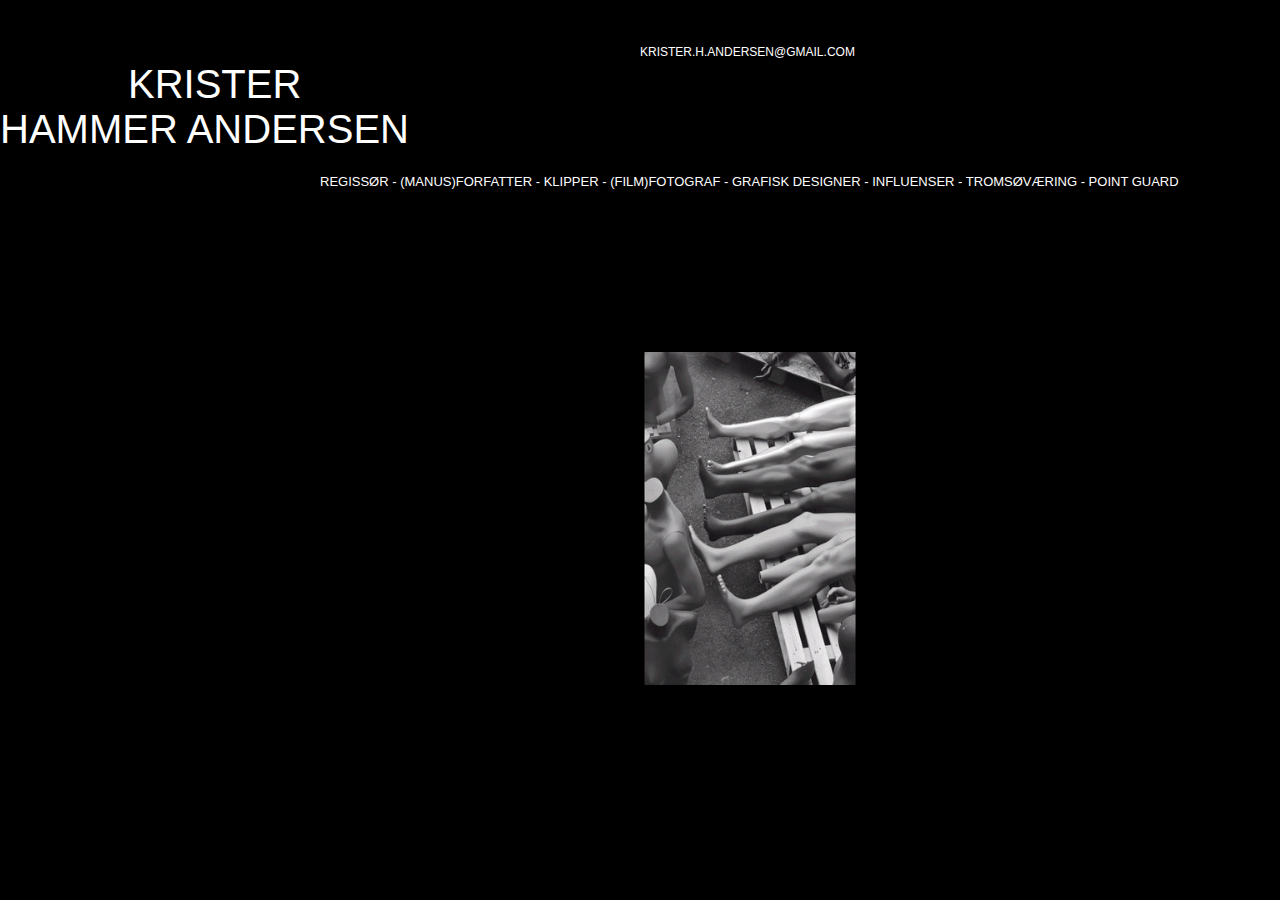
==== commit e6c4eabe: "fullstendig overhaling" ====
--- a/index.html
+++ b/index.html
@@ -6,64 +6,16 @@
 <meta name="viewport" content="width=device-width, initial-scale=1.0">
 <meta name="author" content="Krister Hammer Andersen">
 </head>
+
 <body>
 <h3><span class="kontakt">KRISTER.H.ANDERSEN@GMAIL.COM </span></h3>
 <h1><span class="tittel">KRISTER <br>HAMMER ANDERSEN</span></h1>
 <div class="meny"><span class="body">
-  <p><a href="regissør.html">REGISSØR</a> - <a href="forfatter.html"> (MANUS)FORFATTER </a> - 
-    <a href="klipper.html">KLIPPER</a> - <a href="fotograf.html">(FILM)FOTOGRAF</a> - <a href="grafiskdesigner.html">GRAFISK DESIGNER</a>
+  <p><a href="regissør.html">REGISSØR</a> - <a> (MANUS)FORFATTER </a> - 
+    <a href="klipper.html">KLIPPER</a> - <a href="fotograf.html">(FILM)FOTOGRAF</a> - <a>GRAFISK DESIGNER</a>
      - <a href="https://www.instagram.com/krister0/">INFLUENSER</a> - <a href="https://goo.gl/maps/Xd2j42wzSduBuhFz9"> TROMSØVÆRING</a> - POINT GUARD </p> </span>
   </div>
-
-<div class="enkleremåte">
-  <video width="820" height="422" poster="vlcsnap-2022-01-07-15h34m42s513.png" controls>
-    <source src="reddbarna.mp4" type="video/mp4">
-  Your browser does not support the video tag.
-  </video>
-</div>
-</div>
-
-<div class="reddbarnabrødtekst">
-<span class="body">Regi og Manus: Krister Hammer Andersen</span><br>
-<span class="body">Produsent: Vegard Billing og Maria Simonsen</span><br>
-<span class="body">DP og grade:Jesper Edwin Vigander</span><br>
-<span class="body">Klipp: My Walther </span><br>
-<span class="body">Post-lyd: Ole Torstein Hovig</span>
-</div>
-
-<div class="midnattsol">
-        <video width="820" height="422" poster="postermidnatt.jpg" controls>
-          <source src="midnattsol.mp4" type="video/mp4">
-        </video>
-</div>
-
-    <div class="midnattsolbrødtekst">
-<span class="body">Regi og Mannus: Krister Hammer Andersen</span><br>
-<span class="body">Produsent: Maria Simonsen</span><br>
-<span class="body">DP og grade: Jesper Edwin Vigander</span><br>
-<span class="body">Klipp: Vegard Billing </span><br>
-<span class="body">Lyd: Ole Torstein Hovig og Haakon Løkka </span>
-</div>
-<div class="image-grid">
-    <img src="IMG_4016.jpg" alt="famous" width="500" height="auto">
-    <img src="20220627_005853.jpg" alt="sinna" width="483" height="auto">
-    <img src="20220627_002809 (1).jpg" alt="dressur" width="500" height="auto">
-    <img src="LRM_EXPORT_16345598473106_20190402_150302316.jpeg" alt="Mathilde" width="503" height="auto"><br>
-    <img src="IMG_0259.jpg" alt="busstopp" width="445" height="auto">
-    <img src="LRM_EXPORT_83339671278611_20190405_094047632.jpg" alt="Wes" width="630" height="auto">
-    <img src="20210308_140714.jpg" alt="speil" width="500" height="auto">
-    <img src="IMG_9901-Edit.jpg" alt="drage" width="420" height="auto">
-    <img src="LRM_EXPORT_495922951987632_20190308_220706853.jpeg" alt="flyben" width="500" height="auto">
-    <img src="20210829_212802.jpg" alt="candy crush" width="400" height="auto">
-    <img src="20201018_163207.jpg" alt="Miniatyr" width="380" height="auto">
-    <img src="20210925_231227.jpg" alt="hobo" width="400" height="auto">
-    <img src="20210226_152146.jpg" alt="legs" width="350" height="auto">
-    <img src="20221008_190607.jpg" alt="HMI" width="400" height="auto">
-    <img src="20190502_003629.jpg" alt="Alfheim" width="500" height="auto">
-    <img src="20220628_022037 (1).jpg" alt="paraply" width="600" height="auto"><br>
-    <br><img src="20210608_175548.jpg" alt="kikkert" width="400" height="auto"><br>
-    <img src="LRM_EXPORT_1020357713055902_20190917_222008221.jpeg" alt="Persienne" width="400" height="auto">
-  </div>
-
+ <div class="showr"> <img src="powerpoint.gif.gif "minishowreel" style="width:500px;height:auto;">
+ </div>
 </body>
 </html>--- a/main.css
+++ b/main.css
@@ -1,5 +1,5 @@
 body {margin: 0;
-    background-color: #040404}
+    background-color: #000000}
 
   span.body {font-kerning: none;font: 13.0px 'helvetica'; color: #ffff}
   span.fagfunk {font: 11.0px 'Helvetica'; font-kerning: none; color: #ffff}
@@ -29,8 +29,8 @@
 
 .meny {
   position: relative;
-  top: 5px;
-  left: 50%;
+  top: 0px;
+  left: 25%;
   }
 
   .enkleremåte {
@@ -40,12 +40,17 @@
     }
 
    .reddbarnabrødtekst {
-    position: relative;
-    top: 0px;
-    right: 1300px;
-    text-align: right;
+    position: absolute;
+  top: 500px;
+  left: 220px;
+  text-align: right;
   }
 
+  .showr {
+    position: relative;
+    top: 150px;
+    left: 500px;
+    }
 
 .midnattsol {
 position: relative;
@@ -54,9 +59,9 @@
 }
 
 .midnattsolbrødtekst {
-position: relative;
-top: 20px;
-left: 1350px;
+position: absolute;
+top: 860px;
+left: 1150px;
 text-align: left;
 }
 .image-grid{
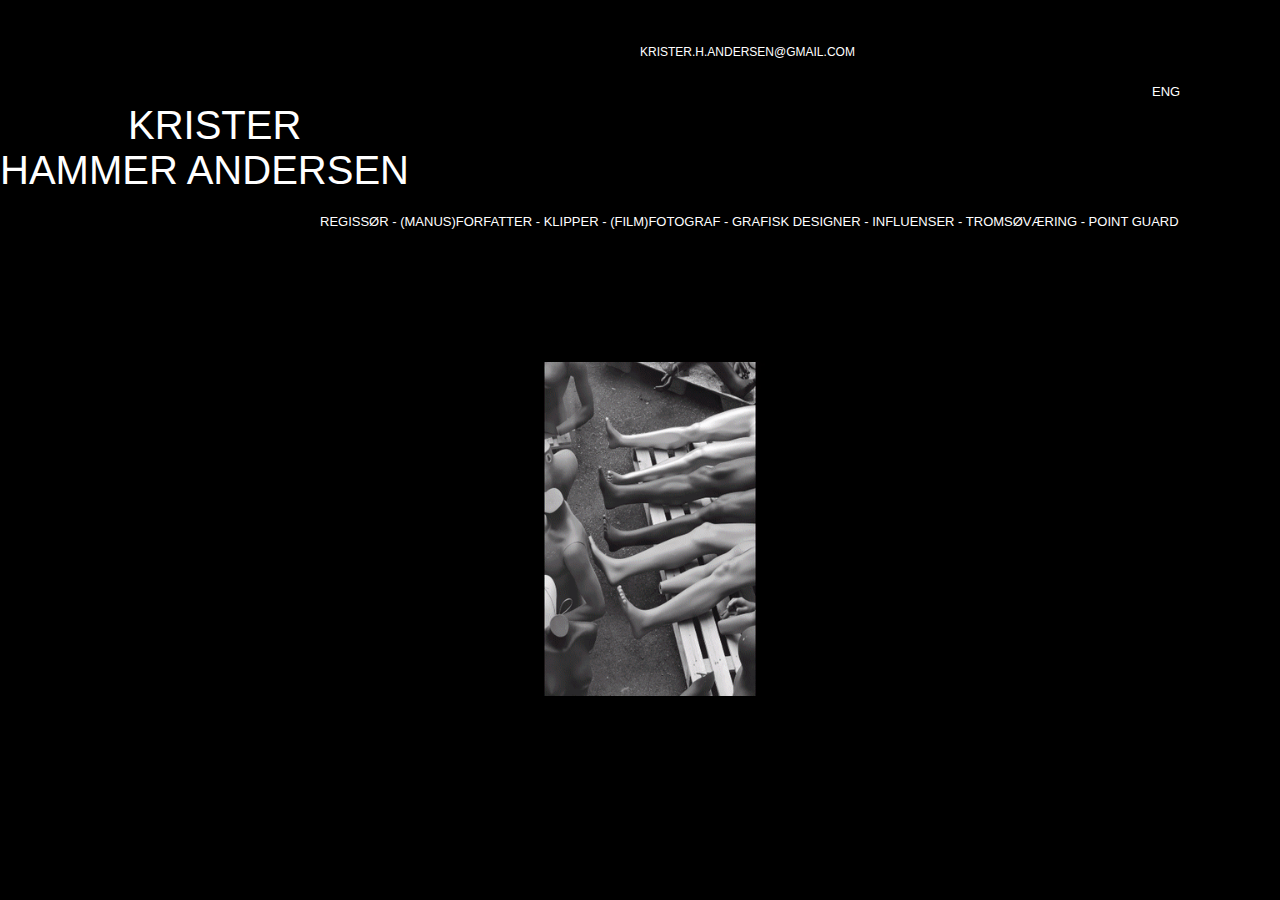
==== commit a3f6b3ff: "Fylt opp klippeside, endret forfatterskap" ====
--- a/index.html
+++ b/index.html
@@ -9,13 +9,14 @@
 
 <body>
 <h3><span class="kontakt">KRISTER.H.ANDERSEN@GMAIL.COM </span></h3>
+<h3><span class="eng"><a href="index_eng.html">ENG</a></span></h3>
 <h1><span class="tittel">KRISTER <br>HAMMER ANDERSEN</span></h1>
 <div class="meny"><span class="body">
-  <p><a href="regissør.html">REGISSØR</a> - <a> (MANUS)FORFATTER </a> - 
+  <p><a href="regissør.html">REGISSØR</a> - <a href="forfatter.html"> (MANUS)FORFATTER </a> - 
     <a href="klipper.html">KLIPPER</a> - <a href="fotograf.html">(FILM)FOTOGRAF</a> - <a>GRAFISK DESIGNER</a>
      - <a href="https://www.instagram.com/krister0/">INFLUENSER</a> - <a href="https://goo.gl/maps/Xd2j42wzSduBuhFz9"> TROMSØVÆRING</a> - POINT GUARD </p> </span>
   </div>
- <div class="showr"> <img src="powerpoint.gif.gif "minishowreel" style="width:500px;height:auto;">
+ <div class="showr"> <img src="powerpoint.gif.gif" alt="minishowreel" style="width:500px;height:auto;">
  </div>
 </body>
 </html>--- a/main.css
+++ b/main.css
@@ -5,6 +5,7 @@
   span.fagfunk {font: 11.0px 'Helvetica'; font-kerning: none; color: #ffff}
   span.tittel {font-kerning: none;font: 40.0px 'HELVETICA'; color: #ffff; margin-left: 10%; margin-top: 10px;}
   span.kontakt {font-kerning: none;font: 12.0px 'HELVETICA'; color: #ffff; position: relative; top: 20px; left: 50%;}
+  span.eng {font-kerning: none;font: 13.0px 'HELVETICA'; color: #ffff; position: relative; top: 20px; left: 90%;}
 
   a:link {
     color: white;
@@ -48,9 +49,14 @@
 
   .showr {
     position: relative;
-    top: 150px;
-    left: 500px;
+    top: 120px;
+    left: 400px;
     }
+    .tviledikt {
+      position: relative;
+      top: 90px;
+      left: 400px;
+      }
 
 .midnattsol {
 position: relative;
@@ -83,4 +89,5 @@
 .image-grid > img {
     height: auto;
     object-fit: cover;
-}+}
+
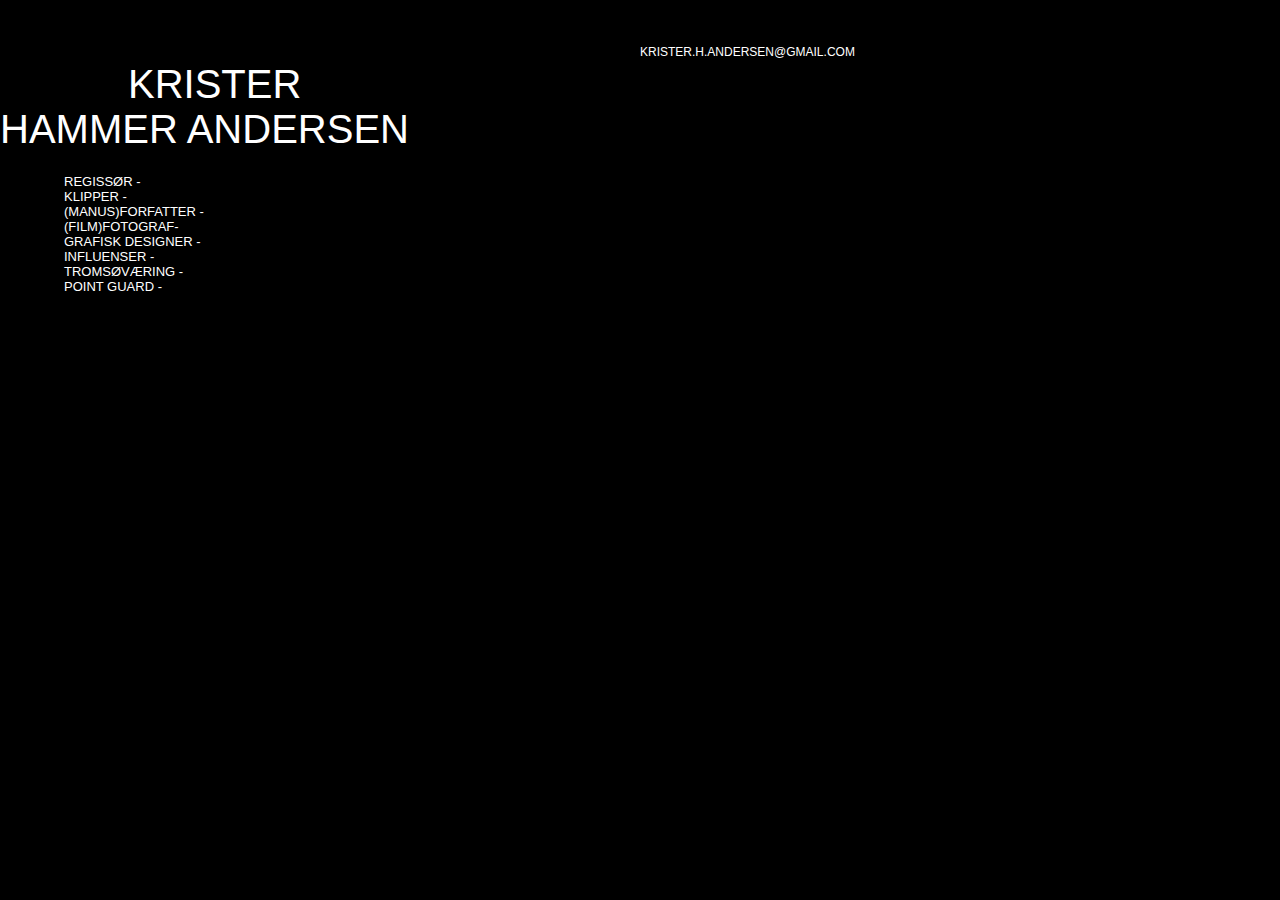
==== commit e647d3eb: "Oppdatert stil og lagt til null47-greier" ====
--- a/index.html
+++ b/index.html
@@ -9,14 +9,20 @@
 
 <body>
 <h3><span class="kontakt">KRISTER.H.ANDERSEN@GMAIL.COM </span></h3>
-<h3><span class="eng"><a href="index_eng.html">ENG</a></span></h3>
+
 <h1><span class="tittel">KRISTER <br>HAMMER ANDERSEN</span></h1>
+
+
 <div class="meny"><span class="body">
-  <p><a href="regissør.html">REGISSØR</a> - <a href="forfatter.html"> (MANUS)FORFATTER </a> - 
-    <a href="klipper.html">KLIPPER</a> - <a href="fotograf.html">(FILM)FOTOGRAF</a> - <a>GRAFISK DESIGNER</a>
-     - <a href="https://www.instagram.com/krister0/">INFLUENSER</a> - <a href="https://goo.gl/maps/Xd2j42wzSduBuhFz9"> TROMSØVÆRING</a> - POINT GUARD </p> </span>
+  <p><a href="regissør.html">
+    REGISSØR</a> -<br>
+    <a href="klipper.html">KLIPPER -</a><br>
+     <span> (MANUS)FORFATTER </span> - <br>
+    <span>(FILM)FOTOGRAF</span>-<br>
+    <span>GRAFISK DESIGNER - </span><br>
+    <a href="https://www.instagram.com/krister0/">INFLUENSER -</a>  <br>
+     <a href="https://goo.gl/maps/Xd2j42wzSduBuhFz9"> TROMSØVÆRING -</a>  <br>POINT GUARD -</p> </span>
   </div>
- <div class="showr"> <img src="powerpoint.gif.gif" alt="minishowreel" style="width:500px;height:auto;">
- </div>
+
 </body>
 </html>--- a/main.css
+++ b/main.css
@@ -31,63 +31,25 @@
 .meny {
   position: relative;
   top: 0px;
-  left: 25%;
+  left: 5%;
   }
-
-  .enkleremåte {
-    position: relative;
-    top: 100px;
-    left: 500px;
-    }
-
-   .reddbarnabrødtekst {
-    position: absolute;
-  top: 500px;
-  left: 220px;
-  text-align: right;
+  .video-container {
+    width: 70%; /* Adjust width to fit layout */
+    max-width: 800px; /* Prevents it from getting too wide */
+    margin: 20px auto; /* Centers videos and adds spacing */
+    text-align: center;
   }
-
-  .showr {
-    position: relative;
-    top: 120px;
-    left: 400px;
-    }
-    .tviledikt {
-      position: relative;
-      top: 90px;
-      left: 400px;
-      }
-
-.midnattsol {
-position: relative;
-top: 150px;
-left: 500px;
-}
-
-.midnattsolbrødtekst {
-position: absolute;
-top: 860px;
-left: 1150px;
-text-align: left;
-}
-.image-grid{
-    position: relative;
-    top: 150px;
-    left: 2px;
---gap: 25px;
---num-cols: 3;
-
-box-sizing: border-box;
-padding: var(--gap);
-
-display:grid;
-grid-template-columns: repeat(var(--num-cols), 1fr);
-grid-auto-rows: var(--row-height);
-gap: var(--gap);
-}
-
-.image-grid > img {
-    height: auto;
-    object-fit: cover;
-}
-
+  
+  .video-container iframe {
+    width: 75%; /* Makes sure all videos have the same width */
+    height: 350px; /* Keeps them the same height */
+    border-radius: 10px; /* Optional: Rounded corners */
+  }
+  
+  .video-description {
+    font-size: 16px;
+    color: #dbdbdb;
+    margin-top: 8px;
+    font: 12.0px 'HELVETICA';
+  }
+  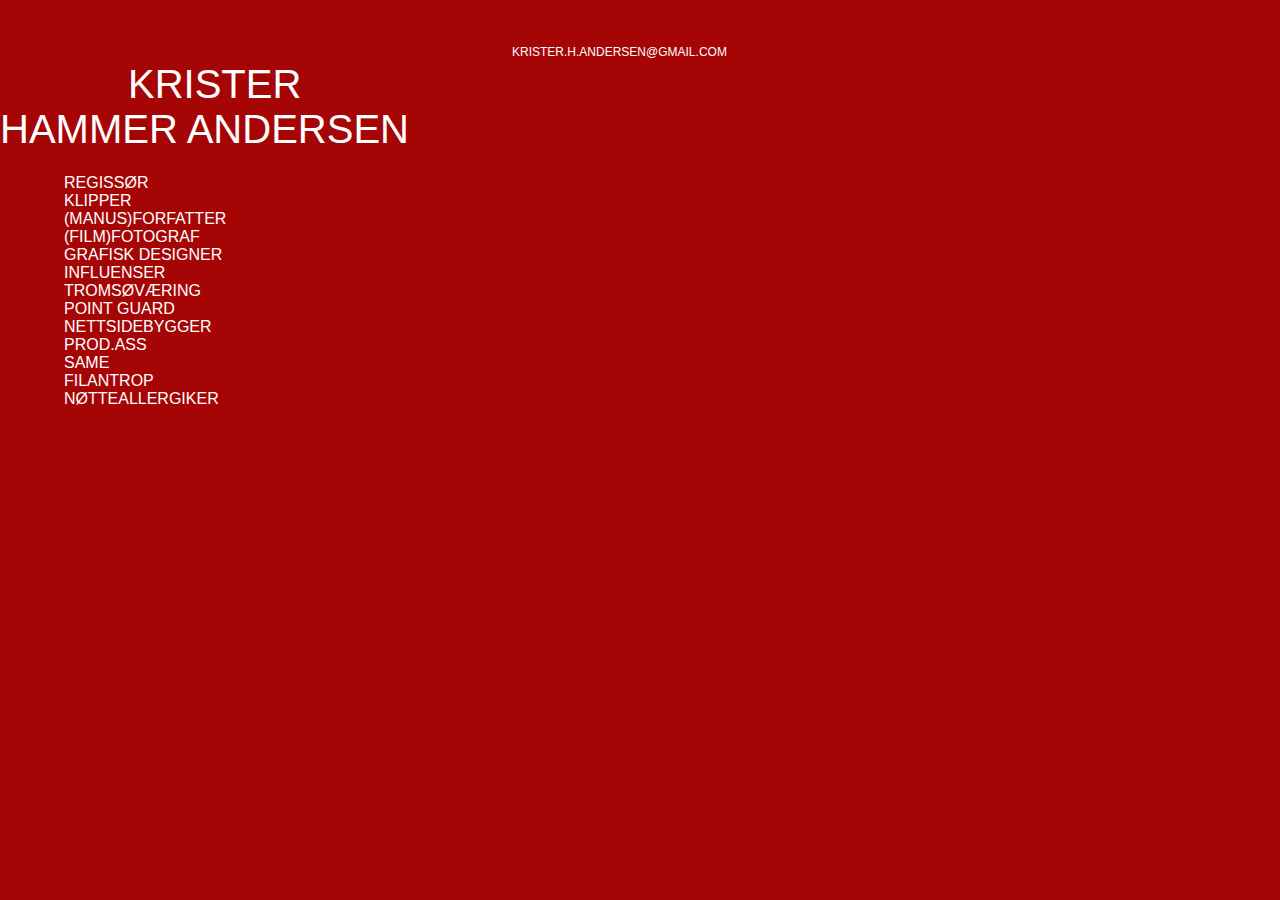
==== commit d13ad5cf: "rødt!" ====
--- a/index.html
+++ b/index.html
@@ -14,14 +14,22 @@
 
 
 <div class="meny"><span class="body">
-  <p><a href="regissør.html">
-    REGISSØR</a> -<br>
-    <a href="klipper.html">KLIPPER -</a><br>
-     <span> (MANUS)FORFATTER </span> - <br>
-    <span>(FILM)FOTOGRAF</span>-<br>
-    <span>GRAFISK DESIGNER - </span><br>
-    <a href="https://www.instagram.com/krister0/">INFLUENSER -</a>  <br>
-     <a href="https://goo.gl/maps/Xd2j42wzSduBuhFz9"> TROMSØVÆRING -</a>  <br>POINT GUARD -</p> </span>
+  <p><a href="regissør.html">REGISSØR</a><br>
+    <a href="klipper.html">KLIPPER</a><br>
+     <span> (MANUS)FORFATTER </span> <br>
+    <span>(FILM)FOTOGRAF</span><br>
+    <span>GRAFISK DESIGNER </span><br>
+    <a href="https://www.instagram.com/krister0/">INFLUENSER</a><br>
+    <a href="https://goo.gl/maps/Xd2j42wzSduBuhFz9"> TROMSØVÆRING</a><br>POINT GUARD<br>
+    <a href="index.html">NETTSIDEBYGGER</a><br>
+    <span>PROD.ASS</span><br>
+    <span>SAME </span><br>
+    <span>FILANTROP </span><br>
+    <span>NØTTEALLERGIKER</span><br>
+    <span> </span><br>
+
+  </p>
+  </span>
   </div>
 
 </body>
--- a/main.css
+++ b/main.css
@@ -1,10 +1,10 @@
 body {margin: 0;
-    background-color: #000000}
+    background-color: #a60505}
 
-  span.body {font-kerning: none;font: 13.0px 'helvetica'; color: #ffff}
+  span.body {font-kerning: none;font: 16.0px 'helvetica'; color: #ffff}
   span.fagfunk {font: 11.0px 'Helvetica'; font-kerning: none; color: #ffff}
   span.tittel {font-kerning: none;font: 40.0px 'HELVETICA'; color: #ffff; margin-left: 10%; margin-top: 10px;}
-  span.kontakt {font-kerning: none;font: 12.0px 'HELVETICA'; color: #ffff; position: relative; top: 20px; left: 50%;}
+  span.kontakt {font-kerning: none;font: 12.0px 'HELVETICA'; color: #ffff; position: relative; top: 20px; left: 40%;}
   span.eng {font-kerning: none;font: 13.0px 'HELVETICA'; color: #ffff; position: relative; top: 20px; left: 90%;}
 
   a:link {
@@ -18,7 +18,7 @@
     text-decoration: none;
   }
   a:hover {
-    color: orange;
+    color: rgb(106, 0, 255);
     background-color: transparent;
     text-decoration: underline;
   }
